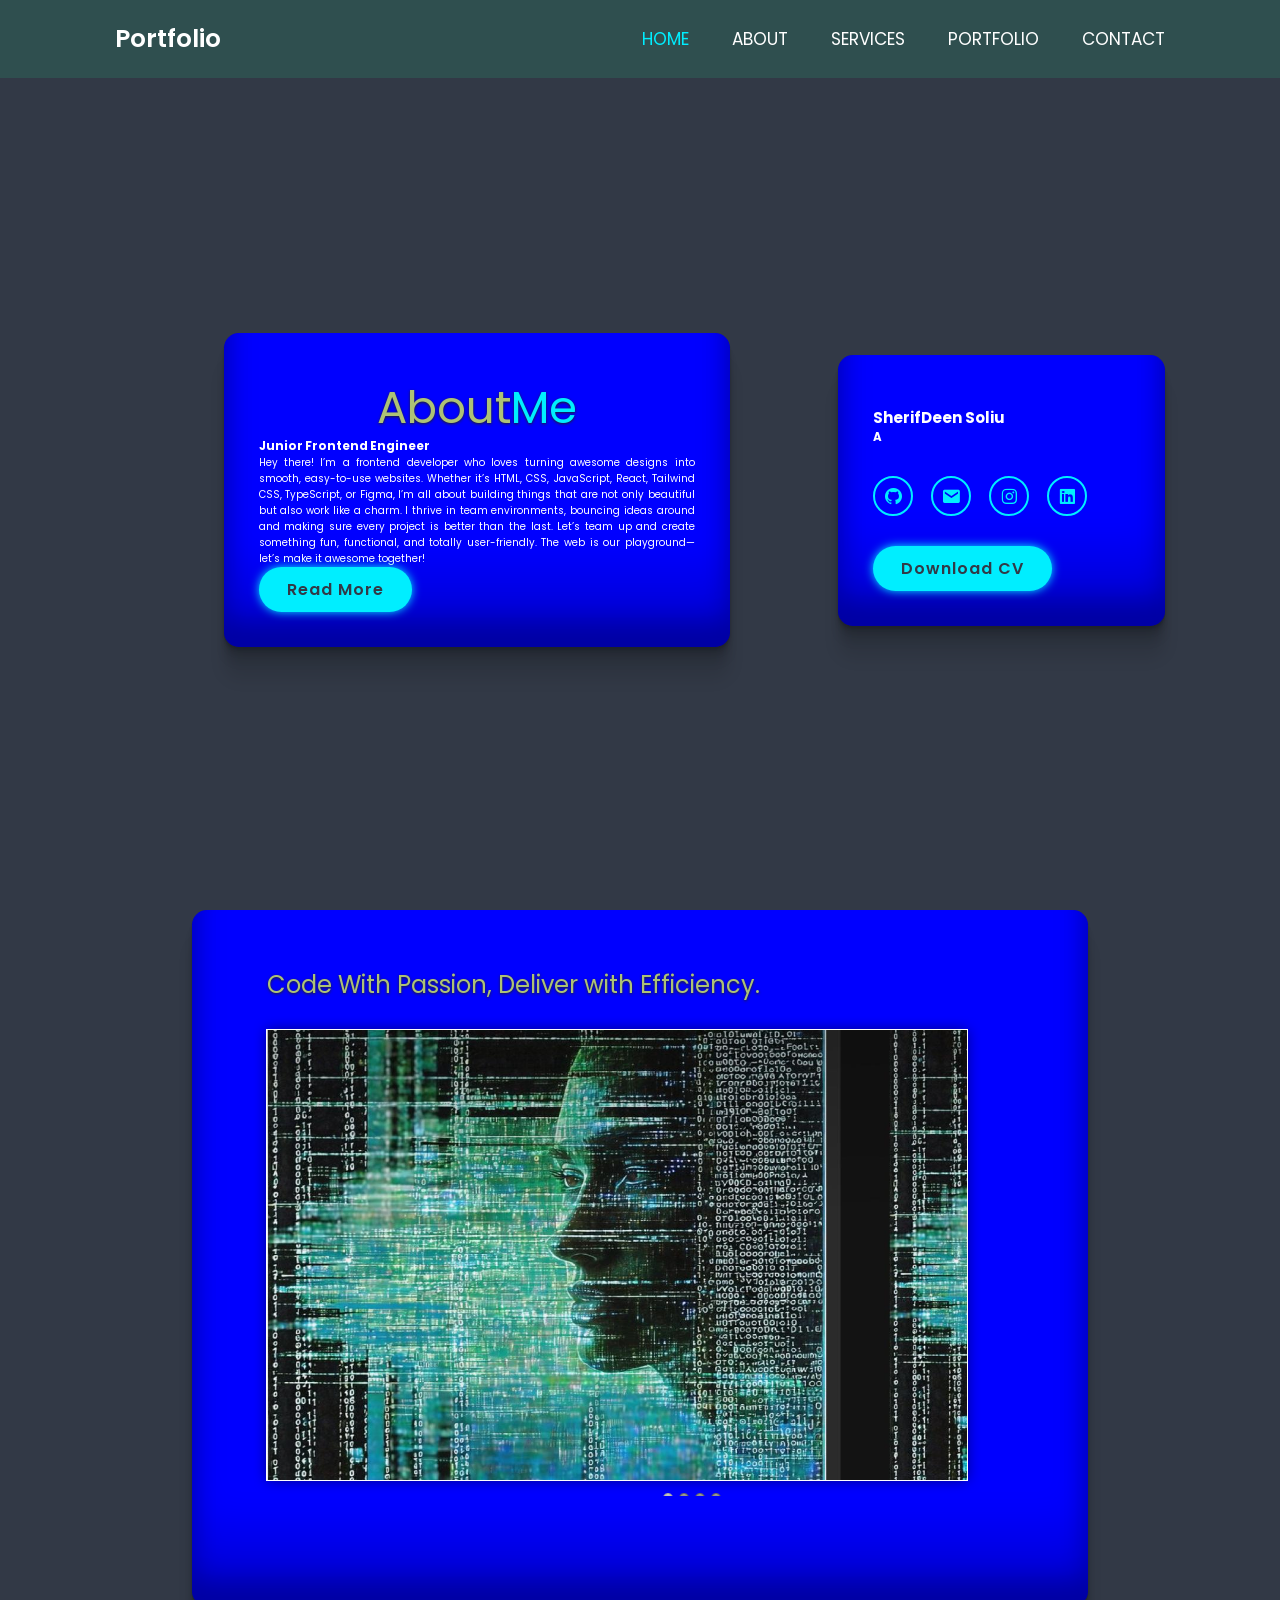
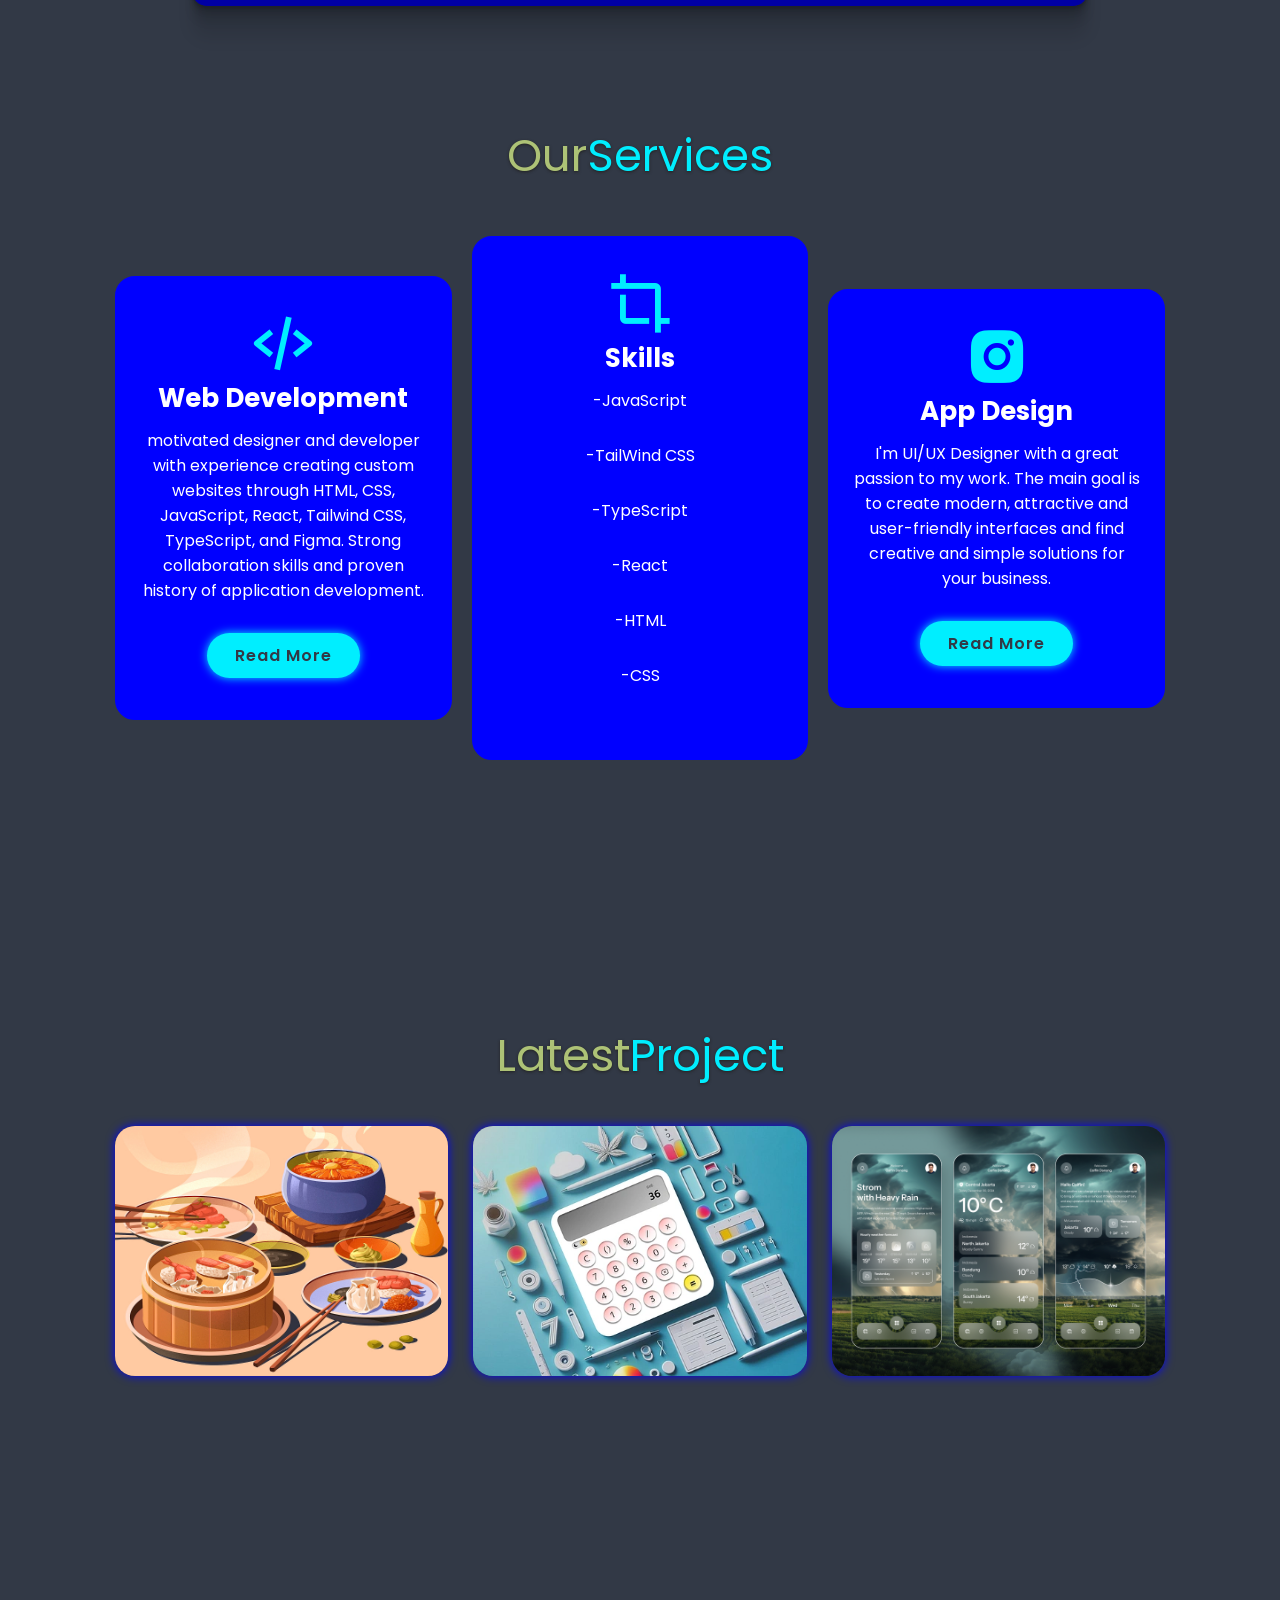
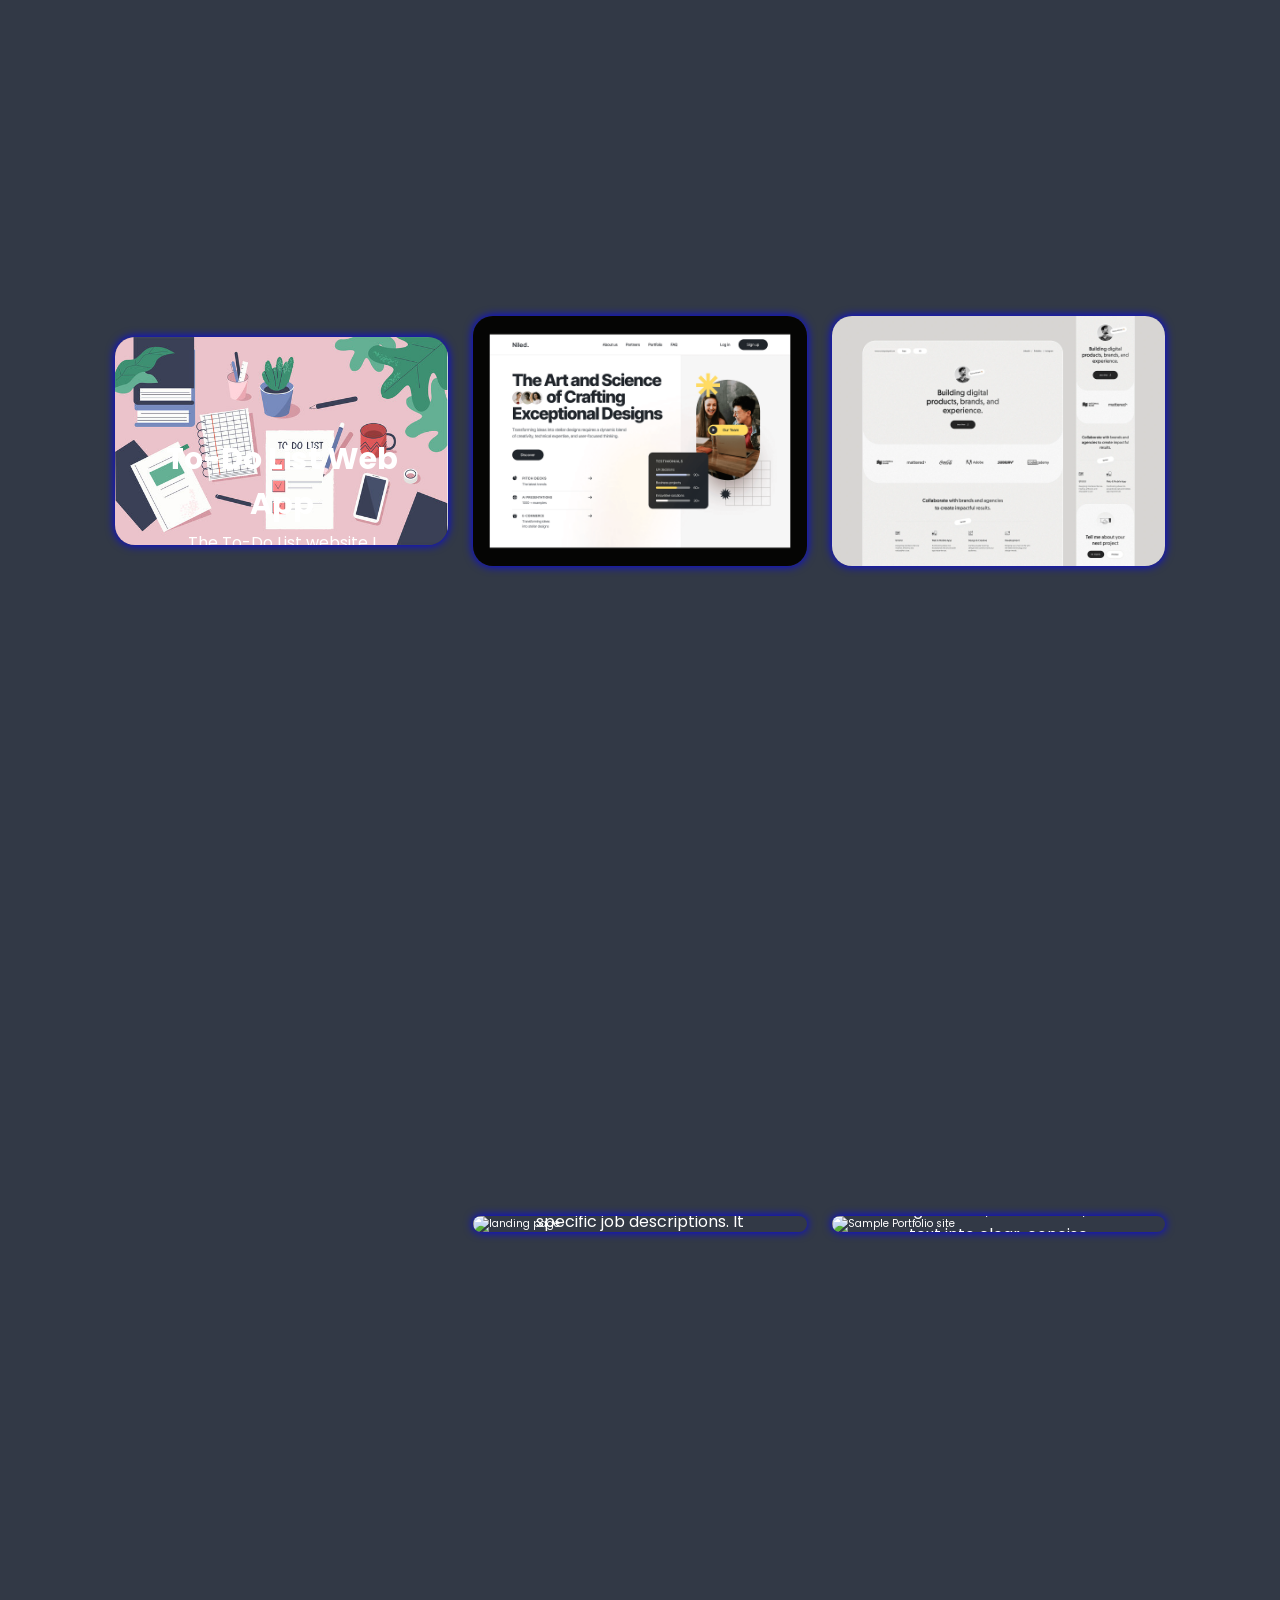
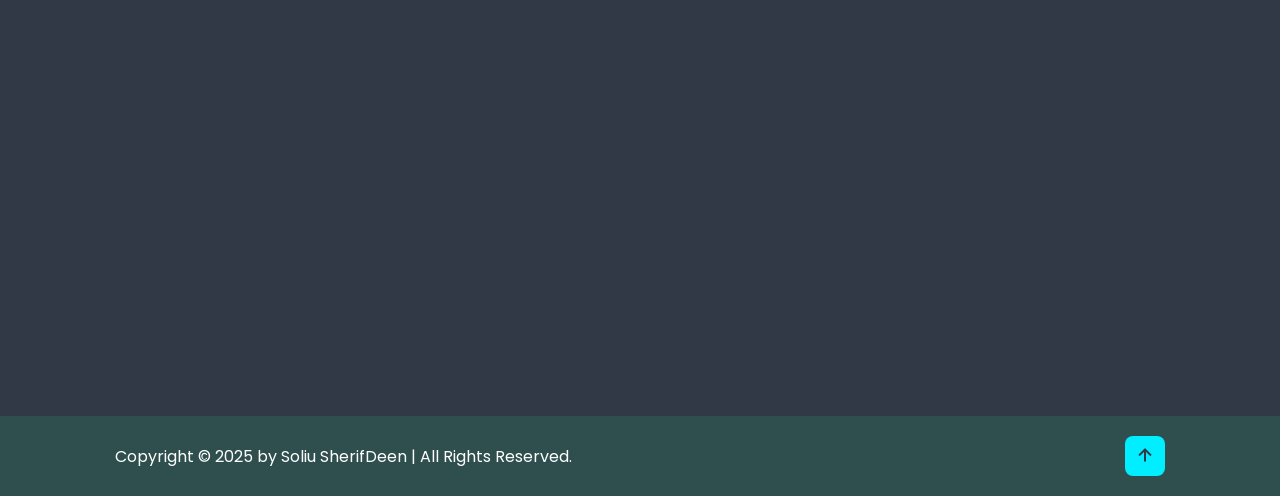
==== index.html @ 872802e9 "Add files via upload" ====
<!DOCTYPE html>
<html lang="en">
    <head>
        <meta charset="UTF-8">
        <meta http-equiv="X-UA-Compatible" content="IE=edge">
        <meta name="viewport" content="width=device-width,initial-scale=1.0">
        <title>Sherif's Profile </title>
        <link href='https://unpkg.com/boxicons@2.1.4/css/boxicons.min.css' rel='stylesheet'>
        <link rel="stylesheet" type="text/css" href="style.css">
        <link rel="icon" href="./myproject/image/fav.png" type="image/png">
        <link rel="stylesheet" href="./reset.css">
  <link rel="stylesheet" href="css/sliderman.css"/>
  <style type="text/css">
    * { margin: 0; outline: none; }
    body { background-color: #323946; }
    .c { clear: both; }
    #wrapper { margin: 0 auto; padding: 0 40px 60px 40px; width: 960px; }
    h2 { padding: 20px 0 10px 0; font-size: 24px; line-height: 40px; font-weight: normal; color: #adc276; text-shadow: 0 1px 3px #222222; }
</style>

<!-- sliderman.js -->
<script type="text/javascript" src="js/sliderman.1.3.8.js"></script>
<link rel="stylesheet" type="text/css" href="css/sliderman.css" />
<!-- /sliderman.js -->

  <!-- aos library css  -->
  <link rel="stylesheet" href="https://unpkg.com/aos@next/dist/aos.css" />
  <!-- Add your custom css -->
    </head>
    <body>
        <!--body-->
        <header class="header">
            <a href="#" class="logo">Portfolio</a>
            <i class='bx bx-menu' id="menu-icon"></i>
            <nav class="navbar">
                <a href="#home" class="active">HOME</a>
                <a href="#about">ABOUT</a>
                <a href="#services">SERVICES</a>
                <a href="#portfolio">PORTFOLIO</a>
                <a href="#contact">CONTACT</a>
            </nav>
        </header>
        
        <section class="home" id="home">
            <div class="home-im">
                <div class="border">
                    <h2 class="heading">About<span>Me</span></h2>
                    <h3>Junior Frontend Engineer</h3>
                    <p>Hey there! I’m a frontend developer who loves turning awesome designs into smooth, easy-to-use websites. Whether it’s HTML, CSS, JavaScript, React, Tailwind CSS, TypeScript, or Figma, I’m all about building things that are not only beautiful but also work like a charm.
                        I thrive in team environments, bouncing ideas around and making sure every project is better than the last. Let’s team up and create something fun, functional, and totally user-friendly. The web is our playground—let’s make it awesome together!
                        
                        </p>
                     <a href="#"class="btn">Read More</a>   
                </div>
            </div>
            <div class="border">


                <div class="about-img">
                    <img src="https://wallpaperaccess.com/full/1385382.jpg" alt="">
                </div>

                <h3></h3>
                <h1>SherifDeen Soliu</h1>
                <h3>A <span class="multiple-text"></span></h3>
                <div class="social-media">
                    <a href="https://github.com/Sheriifdeen"><i class='bx bxl-github'></i></a>
                    <a href="mailto:Sherifdheen@gmail.com"><i class='bx bxs-envelope'></i></a>
                    <a href="https://instagram.com/sheriiffdeen"><i class='bx bxl-instagram' ></i></a>
                    <a href="https://linkedin.com/in/soliu-sherifdeen-b7076629b"><i class='bx bxl-linkedin-square' ></i></a>
                </div>
                <a href="myproject/sherifresume.Docx" class="btn">Download CV</a>
            </div>
            
           
        </div>
            </div>
        </section>
    </div>
       <div class="hide">
            <div class="border">
                
                      <div id="wrapper">
                        <div id="examples_outer">
                          <h2>Code With Passion, Deliver with Efficiency.</h2>
                          <div id="slider_container_2">
                            <div id="SliderName_2" class="SliderName_2">
                              <img src="img/binary1.jfif" width="700" height="450" alt="Demo2 first" title="Demo2 first" usemap="#img1map"> <map name="img1map" id="img1map">
                                <area href="#img1map-area1" shape="rect" coords="100,100,200,200">
                                <area href="#img1map-area2" shape="rect" coords="300,100,400,200">
                              </map>
                              <div class="SliderName_2Description">
                               
                              </div><img src="/img/binary2.jfif" width="700" height="450" alt="Demo2 second" title="Demo2 second">
                              <div class="SliderName_2Description">
                               
                              </div><img src="/img/binary3.jfif" width="700" height="450" alt="Demo2 third" title="Demo2 third">
                              <div class="SliderName_2Description">
                                
                              </div><img src="/img/binary4.jfif" width="700" height="450" alt="Demo2 fourth" title="Demo2 fourth">
                              <div class="SliderName_2Description">
                            
                              </div>
                            </div>
                            <div class="c"></div>
                            <div id="SliderNameNavigation_2"></div>
                            <div class="c"></div>
                            <script type="text/javascript">
                                                    effectsDemo2 = 'rain,stairs,fade';
                                                    var demoSlider_2 = Sliderman.slider({container: 'SliderName_2', width: 700, height: 450, effects: effectsDemo2,
                                                            display: {
                                                                    autoplay: 3000,
                                                                    loading: {background: '#000000', opacity: 0.5, image: 'img/loading.gif'},
                                                                    buttons: {hide: true, opacity: 1, prev: {className: 'SliderNamePrev_2', label: ''}, next: {className: 'SliderNameNext_2', label: ''}},
                                                                    description: {hide: true, background: '#000000', opacity: 0.4, height: 50, position: 'bottom'},
                                                                    navigation: {container: 'SliderNameNavigation_2', label: '<img src="img/clear.gif" />'}
                                                            }
                                                    });
                            </script>
                            <div class="c"></div>
                
                          <div class="c"></div>
                        </div>
                        <div class="c"></div>
                      
                    </div>
                  
                
                  
                </div>
            </div>
            
         </div>

        <section class="services"id="services">
            
            <h2 class="heading">Our<span>Services</span></h2>

            <div class="services-container">
                <div class="services-box">
                    <i class='bx bx-code-alt'></i>
                    <h3>Web Development</h3>
                    <p>motivated designer and developer
                         with experience creating custom websites through HTML, CSS, JavaScript, React, Tailwind CSS, TypeScript, and Figma. 
                         Strong collaboration skills and proven history of application development.</p>
                    <a href="#"class="btn">Read More</a>
                </div>
        
                <div class="services-box">
                    <i class='bx bx-crop' ></i>
                    <h3>Skills</h3>
                    <p>-JavaScript
                    </p>
                    <p>-TailWind CSS
                    </p>
                    <p>-TypeScript
                    </p>
                    <p>-React
                    </p>
                    <p>-HTML</p>
                    <p>-CSS
                    </p>

                
                </div>
            
                <div class="services-box">
                    <i class='bx bxl-instagram-alt' ></i>
                    <h3>App Design</h3>
                    <p>I'm UI/UX Designer with a great passion to my work. The main goal is to create modern, attractive and user-friendly interfaces and find creative and simple solutions for your business.
                        </p>
                    <a href="#"class="btn">Read More</a>
                </div>
            </div>
        </section>
        
        <section class="portfolio"id="portfolio">
            <h2 class="heading">Latest<span>Project</span></h2>
                      <div class="portfolio-container">
                <div class="portfolio-box">
                    <img src="myproject/image/kitchen.jpg"alt="UI">
                    <div class="portfolio-layer">
                        <h4>Kitchen Website</h4>
                        <p>In this project I try making my own portfolio website for myself. Showcase my projects, my social media handles, my experience on the website.</p>
                        <a href="https://sherif-kitchen.vercel.app"><i class='bx bx-link-external' ></i></a>
                    </div>
                </div>
                <div class="portfolio-box">
                    <img src="myproject/image/calculator.webp"alt="">
                    <div class="portfolio-layer">
                        <h4>Calculator Web App</h4>
                        <p>The Calculator website I created using JavaScript provides a simple and interactive tool for performing basic arithmetic calculations.</p>
                        <a href="https://calculator-new-two.vercel.app"><i class='bx bx-link-external' ></i></a>
                    </div>
                </div>
                <div class="portfolio-box">
                    <img src="myproject/image/weather app.png"alt="">
                    <div class="portfolio-layer">
                        <h4>Weather Web App</h4>
                        <p>I designed a sleek and intuitive weather app site that delivers real-time weather updates in a clean, user-friendly interface.</p>
                        <a href="https://weather-app-by-dean.netlify.app"><i class='bx bx-link-external' ></i></a>
                    </div>
                </div>
                
                </div>
                
            </div>
        </div>
        </section>
        
        <section class="portfolio" id="portfolio">
            <div class="portfolio-container">
                <!-- Existing Projects -->


                    <div class="portfolio-box">
                        <img src="myproject/image/todo.jpg"alt="">
                        <div class="portfolio-layer">
                            <h4>To-Do List Web App</h4>
                            <p>The To-Do List website I created using JavaScript offers a simple and interactive way for users to manage their tasks. With JavaScript, I implemented core features such as adding, editing, deleting, and marking tasks as complete. The app also stores tasks locally using localStorage, ensuring that tasks persist even after page reloads.</p>
                            <a href="https://todolistbydean.netlify.app"><i class='bx bx-link-external' ></i></a>
                        </div>

                </div>
                <div class="portfolio-box">
                    <img src="myproject/image/landing.png" alt="landing page">
                    <div class="portfolio-layer">
                        <h4>Landing Page</h4>
                        <p>This frontend landing page project is a visually stunning andr user-friendly interface designed to capture users' attention and effectively communicate the project's purpose.

                        </p>
                        <a href="https://frenchproject001.netlify.app"><i class='bx bx-link-external'></i></a>
                    </div>
                </div>
                <div class="portfolio-box">
                    <img src="myproject/image/portfolio2.png" alt="Sample Portfolio site">
                    <div class="portfolio-layer">
                        <h4>Sample Portfolio Site</h4>
                        <p>This sample portfolio was Designed using HTML, CSS, and Js, it reflects modern web development practices.</p>
                        <a href="https://celadon-shortbread-9b0afa.netlify.app"><i class='bx bx-link-external'></i></a>
                    </div>
                </div>
                <!-- Add New Projects Below -->
                
            </div>
        </section>


<section class="portfolio" id="portfolio">
            <div class="portfolio-container">
                <!-- Existing Projects -->


                    <div class="portfolio-box">
                        <img src="myproject/img/editor.jpg"alt="">
                        <div class="portfolio-layer">
                            <h4>Ai text corrector</h4>
                            <p>Text Corrector AI is a free online writing assistant that helps users improve their text instantly. It corrects grammar, spelling, and punctuation, rewrites sentences for clarity, enhances readability, and adjusts tone for different audiences.</p>
                            <a href="http://text-correctorai.netlify.app"><i class='bx bx-link-external' ></i></a>
                        </div>

                </div>
                <div class="portfolio-box">
                    <img src="myproject/img/resume.jpg" alt="landing page">
                    <div class="portfolio-layer">
                        <h4>Ai resume analyzer</h4>
                        <p>Resume Analyzer is an AI-powered web application that evaluates resumes against specific job descriptions. It provides a compatibility score, identifies matching and missing skills, and offers personalized suggestions to improve ATS performance and increase the chances of securing job interviews.

                        </p>
                        <a href="resume-analyzer-lake-nine.vercel.app"><i class='bx bx-link-external'></i></a>
                    </div>
                </div>
                <div class="portfolio-box">
                    <img src="myproject/imag/summarizer.jpg" alt="Sample Portfolio site">
                    <div class="portfolio-layer">
                        <h4>Ai text summarizer</h4>
                        <p>Summarizer is an AI-powered web application that converts long articles, documents, or text into clear, concise summaries. It helps users quickly understand key points, save reading time, and improve productivity by generating accurate summaries in seconds.</p>
                        <a href="http://summarizer-lilac.vercel.app"><i class='bx bx-link-external'></i></a>
                    </div>
                </div>
                <!-- Add New Projects Below -->
                
            </div>
        </section>


        
        
        

        <footer class="footer">
            <div class="footer-text">
                <p>Copyright &copy; 2025 by Soliu SherifDeen | All Rights Reserved.</p>
            </div>
            <div class="footer-iconTop">
                <a href="#home"><i class='bx bx-up-arrow-alt' ></i></a>
            </div>
        </footer>

        <script src="https://unpkg.com/scrollreveal"></script>

        <script src="https://cdn.jsdelivr.net/npm/typed.js@2.0.12"></script>
        <script src="script.js"></script>
        <script>
            const scriptURL = 'https://script.google.com/macros/s/AKfycbzFPVGxI-75Ilkm2z_EMuI9ubPlp8-7dQmMzzdPiIunLPPzj3bcY1ohMdT_DfZ3zPwhTA/exec'
            const form = document.forms['submit-to-google-sheet']
            const msg=document.getElementById("msg")
          
            form.addEventListener('submit', e => {
              e.preventDefault()
              fetch(scriptURL, { method: 'POST', body: new FormData(form)})
                .then(response => {
                    msg.innerHTML="Message sent successfully"
                    setTimeout(function(){
                        msg.innerHTML=""
                    },5000)
                    form.reset()
                })
                .catch(error => console.error('Error!', error.message))
            })
          </script>
        
    </body>
</html>
---- style.css ----
@import url('https://fonts.googleapis.com/css2?family=Poppins:wght@300;400;500;600;700;800;900&display=swap');

*{
    margin: 0;
    padding: 0;
    box-sizing: border-box;
    text-decoration: none;
    border: none;
    outline: none;
    scroll-behavior: smooth;
    font-family: 'Poppins', sans-serif;

 }

 :root {
    --bg-color:blue;
    --second-bg-color:#323946;
    --text-color:#fff;
    --main-color:#0ef; 
 }

 html{
    font-size: 62.5%;
    overflow-x:hidden;

 }

 body{
    background: #f0f0f0;
    color: var(--text-color);
 }

 section{
    min-height: 100vh;
    padding: 10rem 9% 2rem;
 }
 .header{
    position: fixed;
    top:0;
    left:0;
    width: 100%;
    padding: 2rem 9%;
    background: #2f4f4f;
    display: flex;
    justify-content:space-between;
    align-items: center;
    z-index:100 ;

 }

 .header.sticky{
   border-bottom: .1rem solid rgba(0, 0,0, .2);
 }
 .logo{
    font-size: 2.5rem;
    color: var(--text-color);
    font-weight:600;
    cursor:default;
 }
 .navbar a {
    font-size: 1.7rem;
    color: var(--text-color);
    margin-left: 4rem;
    transition: .3s;
 }

 .navbar a:hover,
 .navbar a.active{
    color: var(--main-color);
 }
 #menu-icon{
    font-size: 3.6rem;
    color: var(--text-color);
    display: none;
 }

 .home{
    display: flex;
    justify-content: center;
    align-items: center;
 }

 .home-img img{
    width:35vw ;
    animation: floatImage 4s ease-in-out infinite;
 }

 @keyframes floatImage{
   0%{
      transform: translateY(0);

   }
   50%{
      transform: translateY(-22.4rem);
   }
   100%{
      transform: translateY(0);
   }

 }

 .home-content h3 {
    font-size: 3.2rem;
    font-weight: 700;

 }
 .home-content h3:nth-of-type(2){
    margin-bottom: 2rem;
 }

 span{
    color: var(--main-color);
 }
 .home-content h1{
    font-size: 5.6rem;
    font-weight: 700;
    line-height: 1.3;
 }

 .social-media a {
    display: inline-flex;
    justify-content: center;
    align-items: center;
    width: 4rem;
    height: 4rem;
    background: transparent;
    border: .2rem solid var(--main-color);
    border-radius: 50%;
    font-size: 2rem;
    color: var(--main-color);
    margin: 3rem 1.5rem 3rem 0;
    transition: .5s ease;
 }
 .social-media a:hover{
    background: var(--main-color);
    color: var(--second-bg-color);
    box-shadow: 0 0 1rem var(--main-color);
 }

 .btn {
    display: inline-block;
    padding: 1rem 2.8rem;
    background: var(--main-color);
    border-radius: 4rem;
    box-shadow: 0 0 1rem var(--main-color);
    font-size: 1.6rem;
    color: var(--second-bg-color);
    letter-spacing: .1rem;
    font-weight: 600;
    transition: .5s ease;
 }

 .btn:hover {
    box-shadow: none;
 }

 .about{
    display: flex;
    justify-content: center;
    align-items: center;
    gap: 2rem;
    background: var(--second-bg-color);
 }
 .about-img img{
    width: 35rem;
 }

 .heading{
    text-align: center;
    font-size: 4.5rem;
 }

 .about-content h2{
    text-align: left;
    line-height: 1.2;
 }

 .about-content h3{
    font-size: 2.6rem;
 }

 .about-content p{
    font-size: 1.6rem;
    margin: 2rem 0 3rem;
 }
 .services h2{
   margin-bottom: 5rem;

 }
 .services-container{
   display: flex;
   justify-content: center;
   align-items: center;
   flex-wrap: wrap;
   gap: 2rem;
 }
 .services-container .services-box {
   flex: 1 1 30rem;
   background: var(--bg-color);
   padding: 3rem 2rem 4rem;
   border-radius: 2rem;
   text-align: center;
   border: .2rem solid var(--bg-color);
   transition: .5s ease;
 }
 .services-container .services-box:hover{
   border-color: var(--main-color);
   transform: scale(1.02);
 }
 .services-box i{
   font-size: 7rem;
   color: var(--main-color);
 }
 .services-box h3{
   font-size: 2.6rem;
 }
 .services-box p{
   font-size: 1.6rem;
   margin: 1rem 0 3rem;
 }
 .portfolio{
   background: var(--second-bg-color);
 }
.portfolio h2{
   margin-bottom: 4rem;
}
.portfolio-container{
   display: grid;
   grid-template-columns: repeat(3,1fr);
   align-items: center;
   gap: 2.5rem;
}
.portfolio-container .portfolio-box{
   position: relative;
   border-radius: 2rem;
   box-shadow: 0 0 1rem var(--bg-color);
   overflow: hidden;
   display: flex;
}
.portfolio-box img{
   width: 100%;
   transition: .5s ease;
}
.portfolio-box:hover img{
   transform: scale(1.1);
}
.portfolio-box .portfolio-layer{
   position: absolute;
   bottom: 0;
   left: 0;
   width: 100%;
   height: 100%;
   background: linear-gradient(rgba(0,0,0, .1),var(--main-color));
   display: flex;
   justify-content: center;
   align-items: center;
   flex-direction: column;
   text-align: center;
   padding: 0 4rem;
   transform: translateY(100%);
   transition: .5s ease;
}
.portfolio-box:hover .portfolio-layer{
   transform: translateY(0);
}

.portfolio-layer h4{
   font-size: 3rem;
}

.portfolio-layer p{
   font-size: 1.6rem;
   margin: .3rem 0 1rem;
}

.portfolio-layer a{
   display: inline-flex;
   justify-content: center;
   align-items: center;
   width: 5rem;
   height: 5rem;
   background: var(--text-color);
   border-radius: 50%;
}

.portfolio-layer a i {
   font-size: 2rem;
   color: var(--second-bg-color);
}

.contact h2{
   margin-bottom: 3rem;
}

.contact form{
   max-width: 70rem;
   margin: 1rem auto;
   text-align: center;
   margin-bottom: 3rem;
}

.contact form .input-box{
   display: flex;
   justify-content: space-between;
   flex-wrap: wrap;
}

.contact form .input-box input,
.contact form textarea{
   width: 100%;
   padding: 1.5rem;
   font-size: 1.6rem;
   color: var(--text-color);
   background: var(--second-bg-color);
   border-radius: .8rem;
   margin: .7rem 0;
}

.contact form .input-box input{
   width: 49%;
}

.contact form textarea{
   resize: none;
}

.contact form .btn{
   margin-top: 2rem;
   cursor: pointer;
}

.footer{
   display: flex;
   justify-content: space-between;
   align-items: center;
   flex-wrap: wrap;
   padding: 2rem 9%;
   background: #2f4f4f;
}

.footer-text p{
   font-size: 1.6rem;
}

.footer-iconTop a{
   display: inline-flex;
   justify-content: center;
   align-items: center;
   padding: .8rem;
   background: var(--main-color);
   border-radius: .8rem;
   transition: .5s ease;
}

.footer-iconTop a:hover{
   box-shadow: 0 0 1rem var(--main-color);
}

.footer-iconTop a i{
   font-size: 2.4rem;
   color: var(--second-bg-color);
}

@media (max-width:1200px){
   html{
      font-size: 55%;
   }
}

@media(max-width:991px){
   .header{
      padding: 2rem 3%;
   }
   section{
      padding: 10rem 3% 2rem;
   }

   .services{
      padding-bottom: 7rem;
   }

   .portfolio{
      padding-bottom: 7rem;
   }
   .contact{
      min-height: auto;
   }
   .footer{
      padding: 2rem 3%;
   }
}

@media(max-width:768px){
   #menu-icon{
      display: block;
   }
   .navbar{
      position: absolute;
      top: 100%;
      left: 0;
      width: 100%;
      padding: 1rem 3%;
      background: var(--bg-color);
      border-top: .1rem solid rgba(0, 0, 0, .2);
      box-shadow: 0 .5rem 1rem rgba(0,0,0,.2);
      display: none;
   }

   .navbar.active{
      display: block;
   }
   .navbar a {
       display: block;
       font-size: 2rem;
       margin: 3rem 0;
   }
   .home{
      flex-direction: column;
   }
   .home-content h3{
      font-size: 2.6rem;
   }
   .home-content h1{
      font-size: 5rem;
   }
   .home-img img{
      width: 70vw;
      margin-top: 4rem;
   }
   .about{
      flex-direction: column-reverse;
   }

   .about img{
      width: 70vw;
      margin-top: 4rem;
   }
   .services h2{
      margin-bottom: 3rem;
   }

   .portfolio h2{
      margin-bottom: 3rem;
   }

   .portfolio-container{
      grid-template-columns: repeat(2,1fr);
   }
}

@media(max-width:617px){
   .portfolio-container{
      grid-template-columns: 1fr;
   }
}

@media(max-width:450px){
   html{
      font-size: 50%;
   }

   .contact form .input-box input{
      width: 100%;
   }
}

@media(max-width:365px){
   .home-img img{
      width: 90vw;
   }

   .about-img img{
      width: 90vw;
   }

   .footer{
      flex-direction: column-reverse;
   }

   .footer p{
      text-align: center;
      margin-top: 2rem;
   }
}

#msg{
   color: #61b752;
   margin-top: -10px;
   display: block;
}
.border { background-color: #e8e8e8;
	box-shadow: rgba(0, 0, 0, 0.17) 0px -23px 25px 0px inset, rgba(0, 0, 0, 0.15) 0px -36px 30px 0px inset, rgba(0, 0, 0, 0.1) 0px -79px 40px 0px inset, rgba(0, 0, 0, 0.06) 0px 2px 1px, rgba(0, 0, 0, 0.09) 0px 4px 2px, rgba(0, 0, 0, 0.09) 0px 8px 4px, rgba(0, 0, 0, 0.09) 0px 16px 8px, rgba(0, 0, 0, 0.09) 0px 32px 16px;
	border-radius: 25px;
	padding: 15px;
	max-width: 1200px;
	width: 90%;
	margin: 0 auto;
	text-align:justify;
}






.border {
	background-color: blue;
	box-shadow: rgba(0, 0, 0, 0.17) 0px -23px 25px 0px inset, 
				rgba(0, 0, 0, 0.15) 0px -36px 30px 0px inset, 
				rgba(0, 0, 0, 0.1) 0px -79px 40px 0px inset, 
				rgba(0, 0, 0, 0.06) 0px 2px 1px, 
				rgba(0, 0, 0, 0.09) 0px 4px 2px, 
				rgba(0, 0, 0, 0.09) 0px 8px 4px, 
				rgba(0, 0, 0, 0.09) 0px 16px 8px, 
				rgba(0, 0, 0, 0.09) 0px 32px 16px;
	border-radius: 1.5rem; /* Relative unit for better scaling */
	padding: 2rem; /* Relative unit for better scaling */
	max-width: 80%; /* Reduced for smaller screens */
	width: 100%; /* Full width for smaller screens */
	margin: 1rem auto; /* Slight vertical spacing for better layout */
	text-align: justify;
	transition: padding 0.3s ease, max-width 0.3s ease; /* Smooth adjustments */
  }
  
  /* Media Queries for Better Responsiveness */
  @media (min-width: 600px) {
	.border {
	  padding: 2.5rem;
	  max-width: 85%; /* Larger screen gets a bit more width */
	}
  }
  
  @media (min-width: 768px) {
	.border {
	  padding: 3rem;
	  max-width: 80%; /* Wider for tablets or similar */
	}
  }
  
  @media (min-width: 1024px) {
	.border {
	  max-width: 70%; /* Maximum width for desktops */
	  padding: 3.5rem; /* More padding for larger screens */
	}
  }
  
  @media (min-width: 1440px) {
	.border {
	  max-width: 60%; /* Larger screens have more central content */
	}
  }
---- css/sliderman.css ----
#slider_container_2 { float: left; margin: 0 0 0 -15px; padding: 15px; width: 700px; background: url(../img/bg.png) no-repeat 0 0; position: relative;
    overflow: hidden;
    width: 100%;
}

	
.SliderName_2 {
	float: left;
	height: 450px;
	overflow: hidden;
}
.SliderName_2 img {
    width: 100%;   /* Makes images responsive */
    height: auto;  /* Maintains aspect ratio */
    display: block;
}

.SliderNamePrev_2 {
	background: url(../img/left.png) no-repeat left center;
	width: 50px;
	height: 450px;
	display: block;
	position: absolute;
	top: 0;
	left: 0;
	text-decoration: none;
}

.SliderNameNext_2 {
	background: url(../img/right.png) no-repeat right center;
	width: 50px;
	height: 450px;
	display: block;
	position: absolute;
	top: 0;
	right: 0;
	text-decoration: none;
}

.SliderName_2Description {
	padding: 10px;
	font-family: Tahoma,Arial,Helvetica;
	font-size: 14px;
	line-height: 30px;
	letter-spacing: 1px;
	text-align: center;
	color: #ffffff;
	text-shadow: 0 1px 3px #000000;
}

#SliderNameNavigation_2 { margin: 0; padding: 10px 0 0 0; height: 16px; text-align: center; overflow-y: hidden; }

#SliderNameNavigation_2 a:link, #SliderNameNavigation_2 a:active, #SliderNameNavigation_2 a:visited, #SliderNameNavigation_2 a:hover{
	margin: 0;
	padding: 0;
	font-size: 0;
	line-height: 0;
	text-decoration: none;
}

#SliderNameNavigation_2 a img
{
	border: none;
	width: 16px;
	height: 16px;
	background: url(../img/bullet.png) no-repeat center center;
}

#SliderNameNavigation_2 a.active img
{
	background: url(../img/bullet_active.png) no-repeat center center;
}


#slider_container_2 {
    position: relative;
    overflow: hidden;
    width: 100%;  /* Full width */
}
.SliderName_2 img {
    width: 100%;   /* Makes images responsive */
    height: auto;  /* Maintains aspect ratio */
    display: block;
}
@media (max-width: 650px) {  /* Targets devices with width 768px or less */
	.hide {
	  display: none;  /* Hides the code block */
	}
  }
---- css/sliderman.css ----
#slider_container_2 { float: left; margin: 0 0 0 -15px; padding: 15px; width: 700px; background: url(../img/bg.png) no-repeat 0 0; position: relative;
    overflow: hidden;
    width: 100%;
}

	
.SliderName_2 {
	float: left;
	height: 450px;
	overflow: hidden;
}
.SliderName_2 img {
    width: 100%;   /* Makes images responsive */
    height: auto;  /* Maintains aspect ratio */
    display: block;
}

.SliderNamePrev_2 {
	background: url(../img/left.png) no-repeat left center;
	width: 50px;
	height: 450px;
	display: block;
	position: absolute;
	top: 0;
	left: 0;
	text-decoration: none;
}

.SliderNameNext_2 {
	background: url(../img/right.png) no-repeat right center;
	width: 50px;
	height: 450px;
	display: block;
	position: absolute;
	top: 0;
	right: 0;
	text-decoration: none;
}

.SliderName_2Description {
	padding: 10px;
	font-family: Tahoma,Arial,Helvetica;
	font-size: 14px;
	line-height: 30px;
	letter-spacing: 1px;
	text-align: center;
	color: #ffffff;
	text-shadow: 0 1px 3px #000000;
}

#SliderNameNavigation_2 { margin: 0; padding: 10px 0 0 0; height: 16px; text-align: center; overflow-y: hidden; }

#SliderNameNavigation_2 a:link, #SliderNameNavigation_2 a:active, #SliderNameNavigation_2 a:visited, #SliderNameNavigation_2 a:hover{
	margin: 0;
	padding: 0;
	font-size: 0;
	line-height: 0;
	text-decoration: none;
}

#SliderNameNavigation_2 a img
{
	border: none;
	width: 16px;
	height: 16px;
	background: url(../img/bullet.png) no-repeat center center;
}

#SliderNameNavigation_2 a.active img
{
	background: url(../img/bullet_active.png) no-repeat center center;
}


#slider_container_2 {
    position: relative;
    overflow: hidden;
    width: 100%;  /* Full width */
}
.SliderName_2 img {
    width: 100%;   /* Makes images responsive */
    height: auto;  /* Maintains aspect ratio */
    display: block;
}
@media (max-width: 650px) {  /* Targets devices with width 768px or less */
	.hide {
	  display: none;  /* Hides the code block */
	}
  }
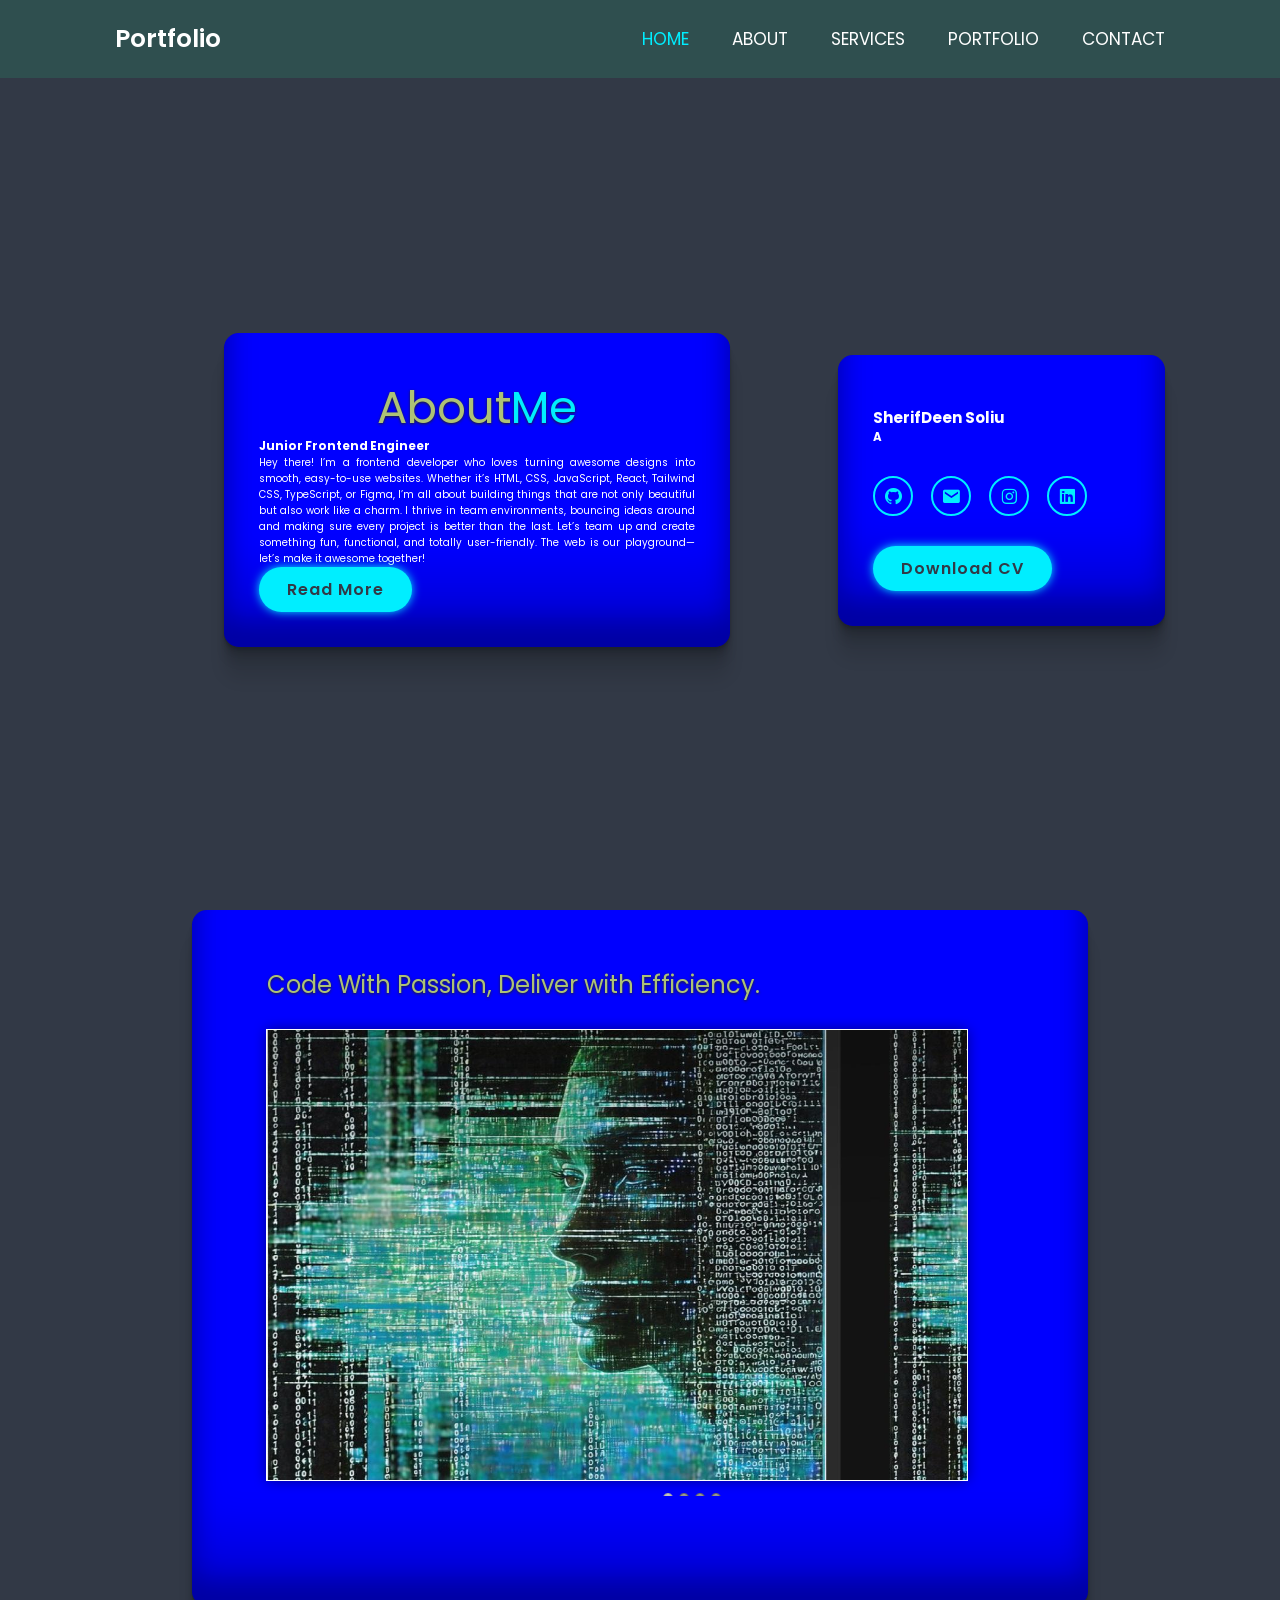
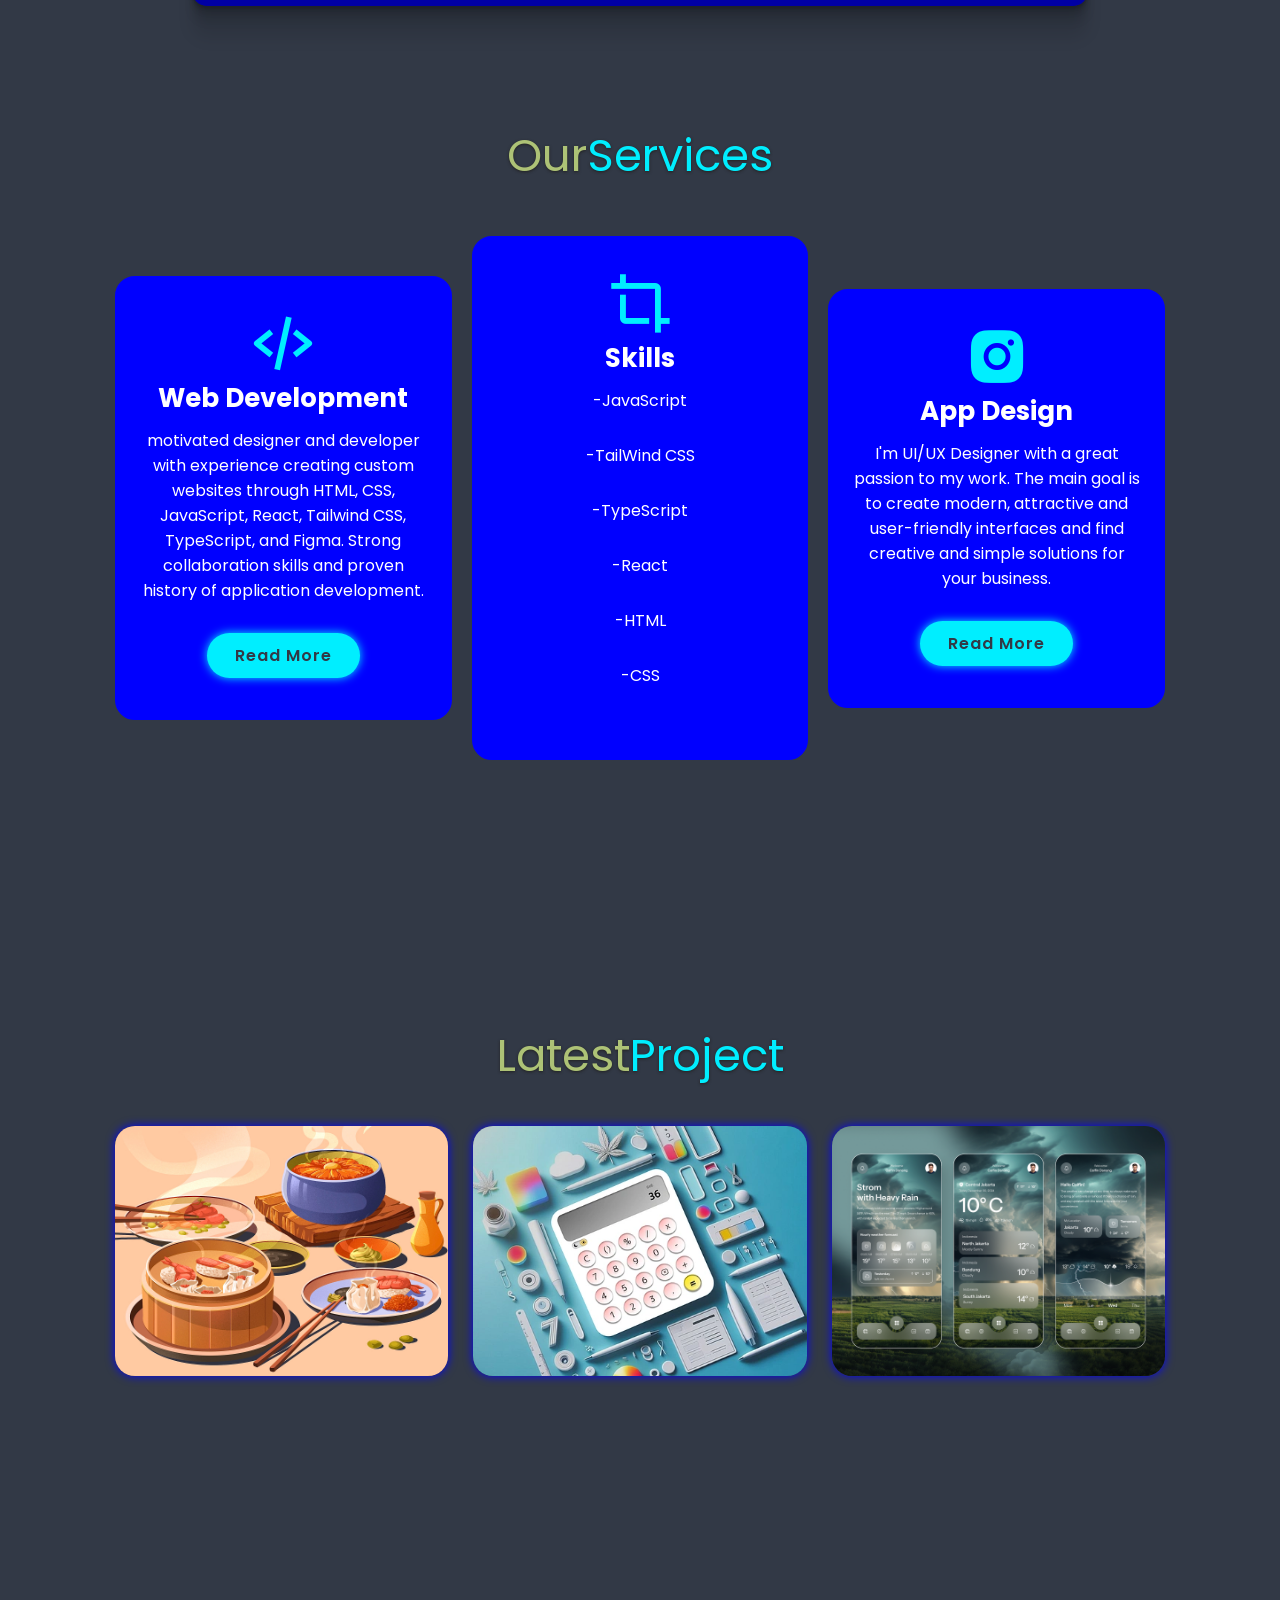
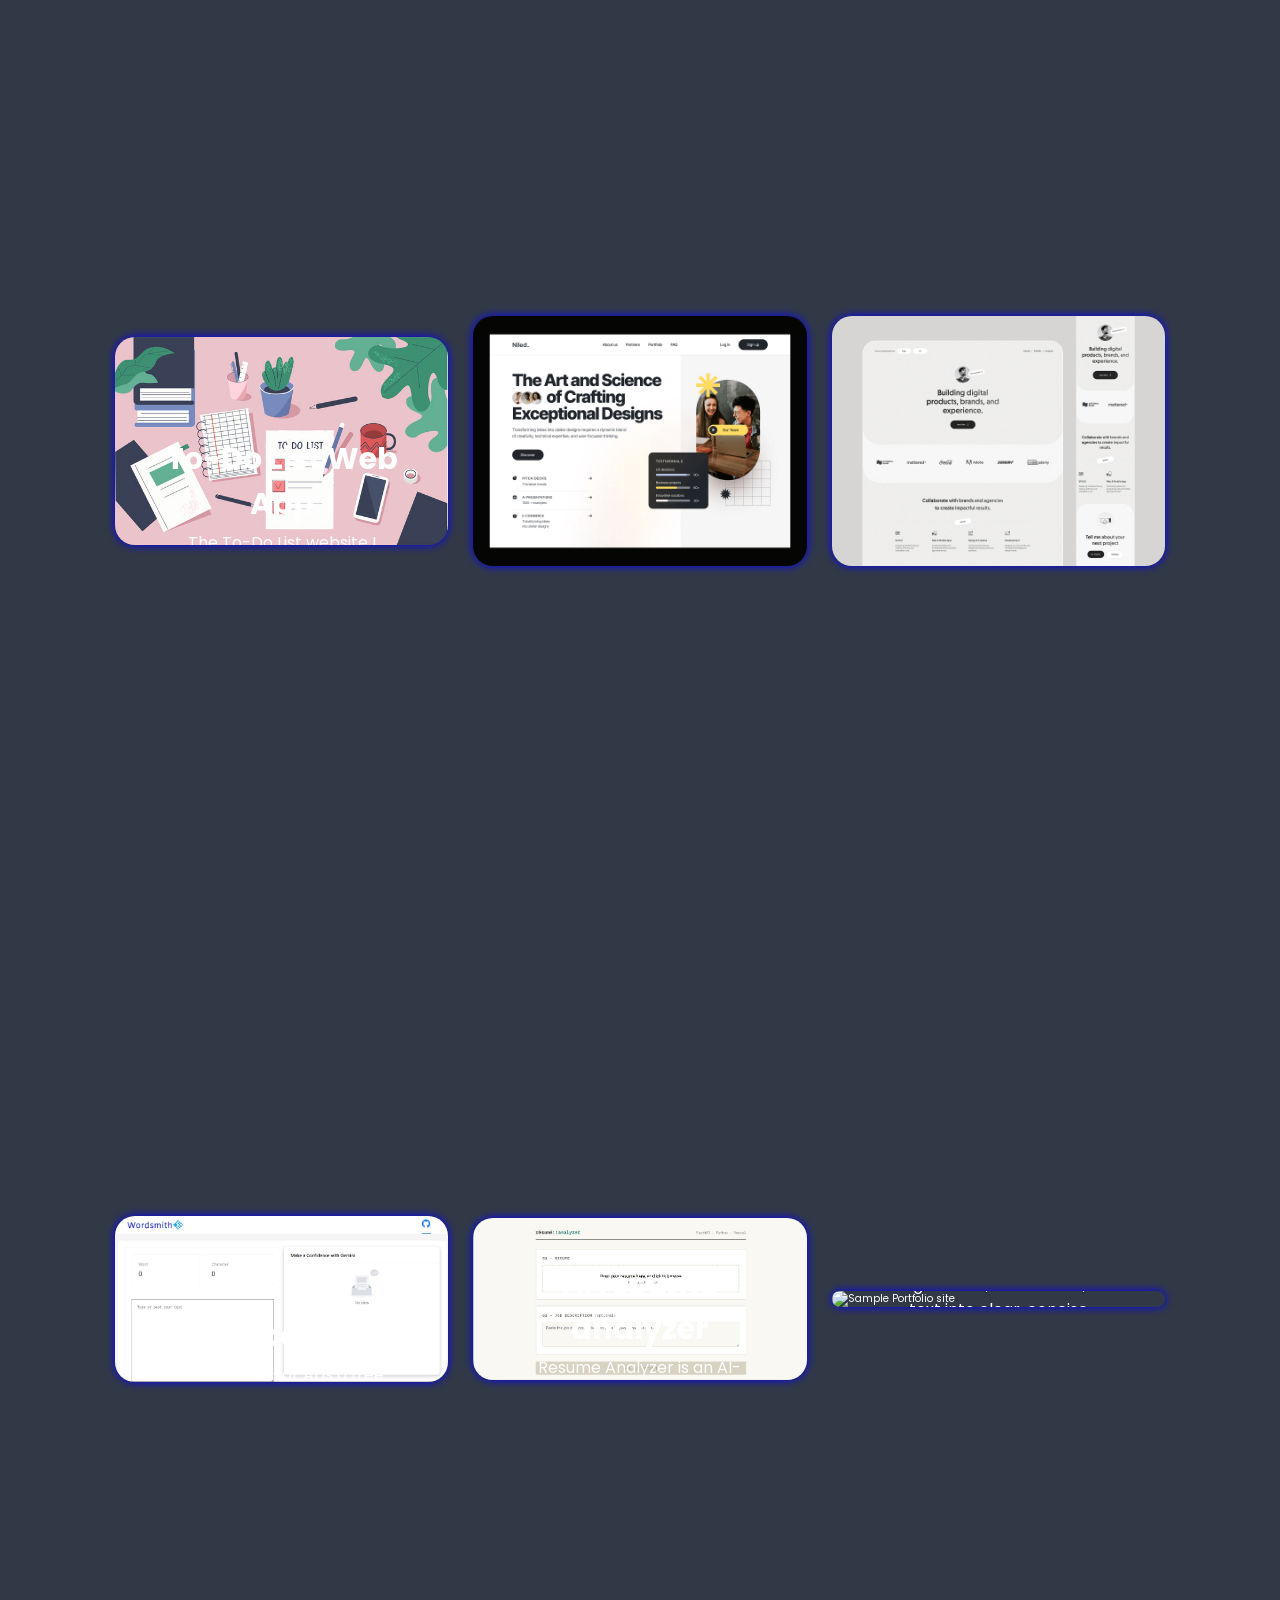
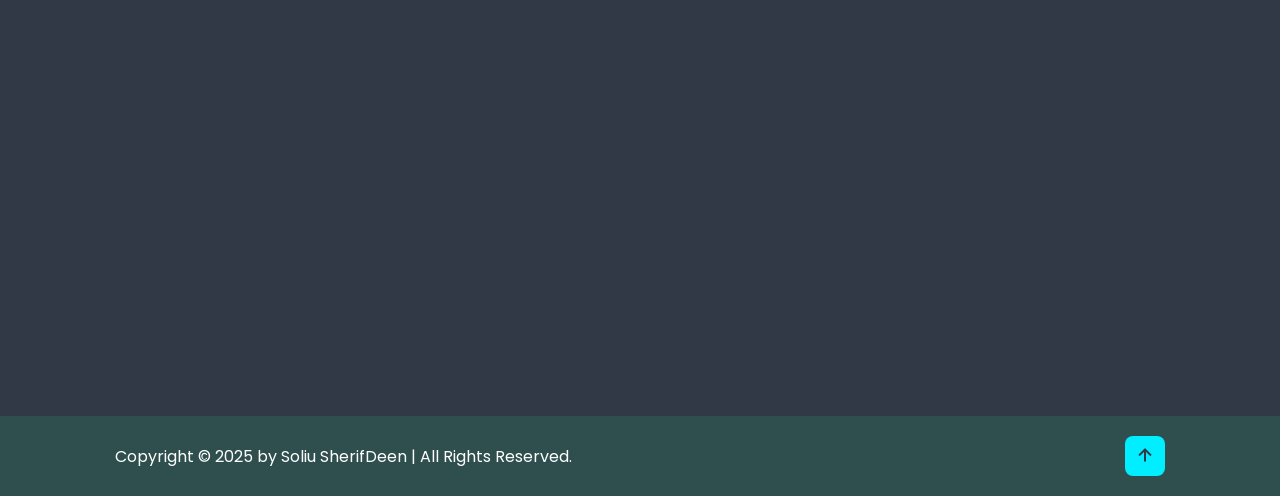
==== commit e9606b80: "Add files via upload" ====
--- a/index.html
+++ b/index.html
@@ -252,7 +252,7 @@
 
 
                     <div class="portfolio-box">
-                        <img src="myproject/img/editor.jpg"alt="">
+                        <img src="/img/editor.jpg"alt="">
                         <div class="portfolio-layer">
                             <h4>Ai text corrector</h4>
                             <p>Text Corrector AI is a free online writing assistant that helps users improve their text instantly. It corrects grammar, spelling, and punctuation, rewrites sentences for clarity, enhances readability, and adjusts tone for different audiences.</p>
@@ -261,7 +261,7 @@
 
                 </div>
                 <div class="portfolio-box">
-                    <img src="myproject/img/resume.jpg" alt="landing page">
+                    <img src="/img/resume.jpg" alt="landing page">
                     <div class="portfolio-layer">
                         <h4>Ai resume analyzer</h4>
                         <p>Resume Analyzer is an AI-powered web application that evaluates resumes against specific job descriptions. It provides a compatibility score, identifies matching and missing skills, and offers personalized suggestions to improve ATS performance and increase the chances of securing job interviews.
@@ -271,7 +271,7 @@
                     </div>
                 </div>
                 <div class="portfolio-box">
-                    <img src="myproject/imag/summarizer.jpg" alt="Sample Portfolio site">
+                    <img src="/imag/summarizer.jpg" alt="Sample Portfolio site">
                     <div class="portfolio-layer">
                         <h4>Ai text summarizer</h4>
                         <p>Summarizer is an AI-powered web application that converts long articles, documents, or text into clear, concise summaries. It helps users quickly understand key points, save reading time, and improve productivity by generating accurate summaries in seconds.</p>
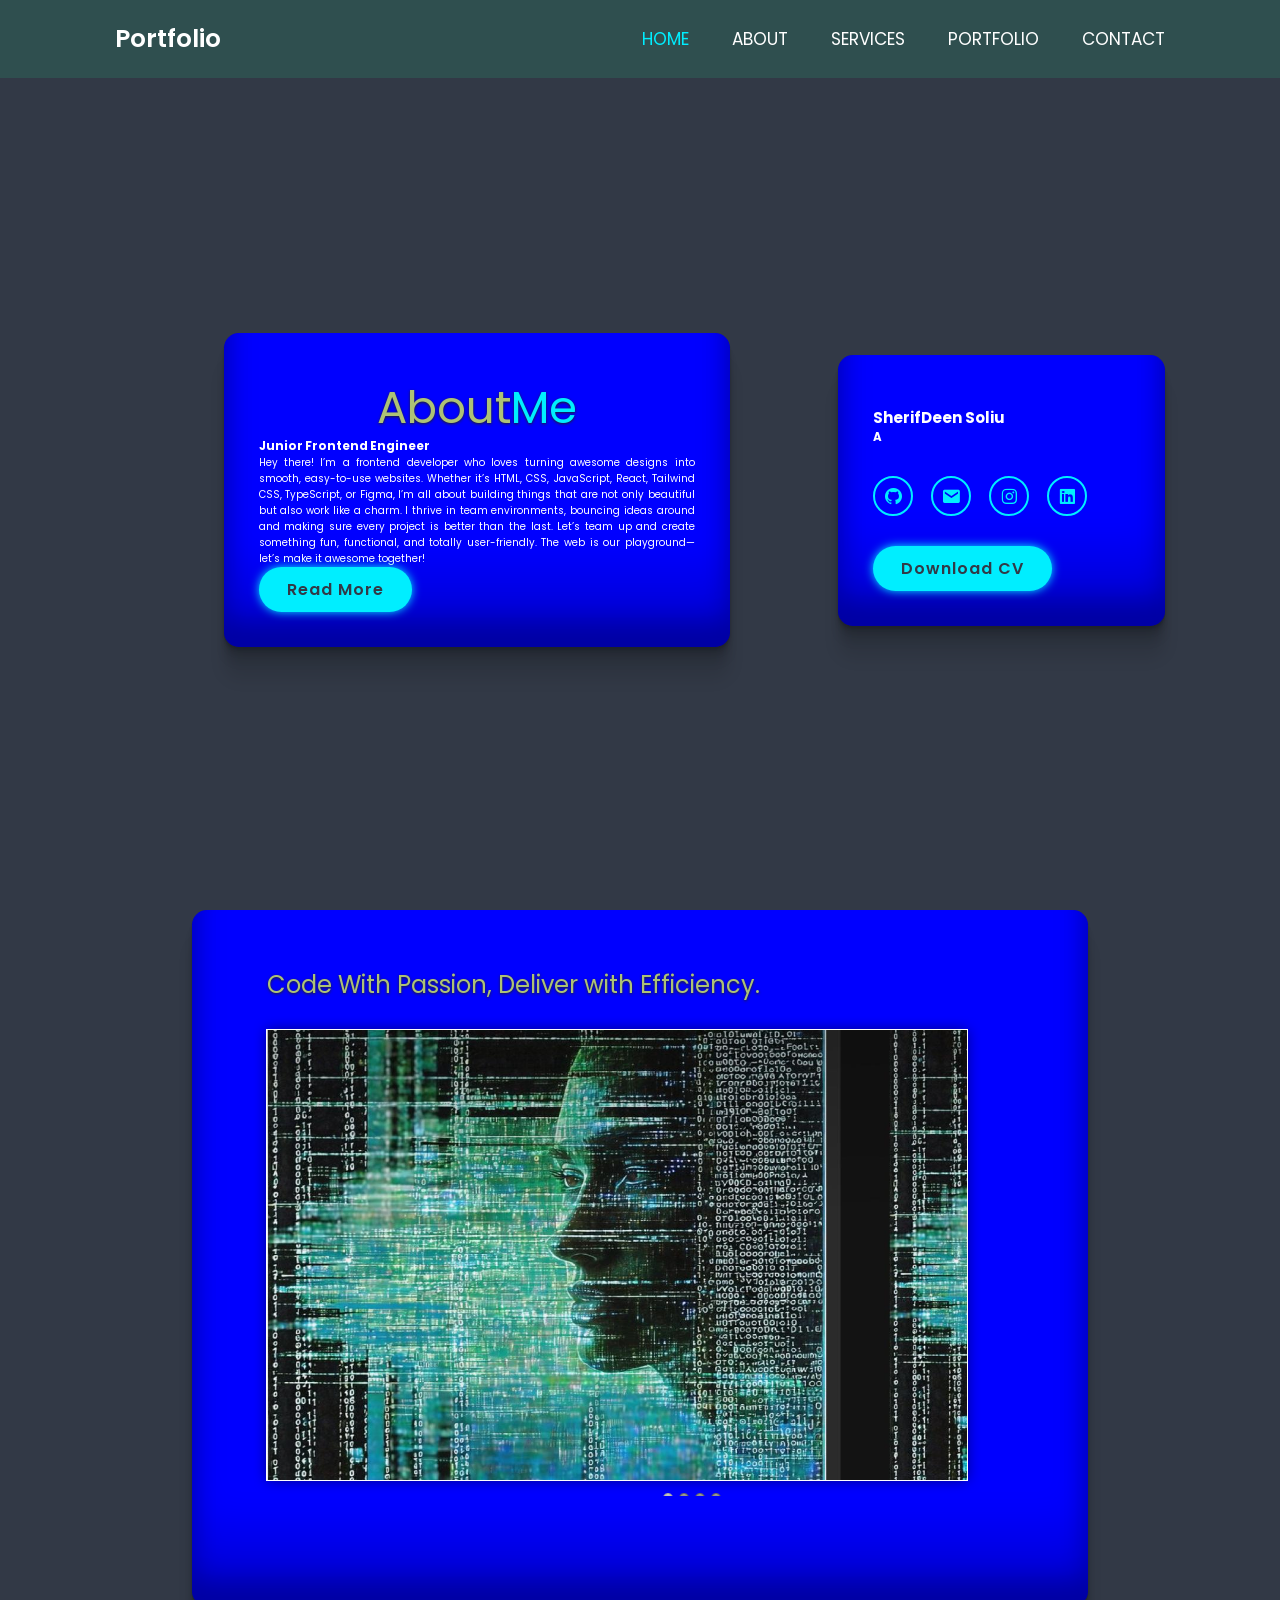
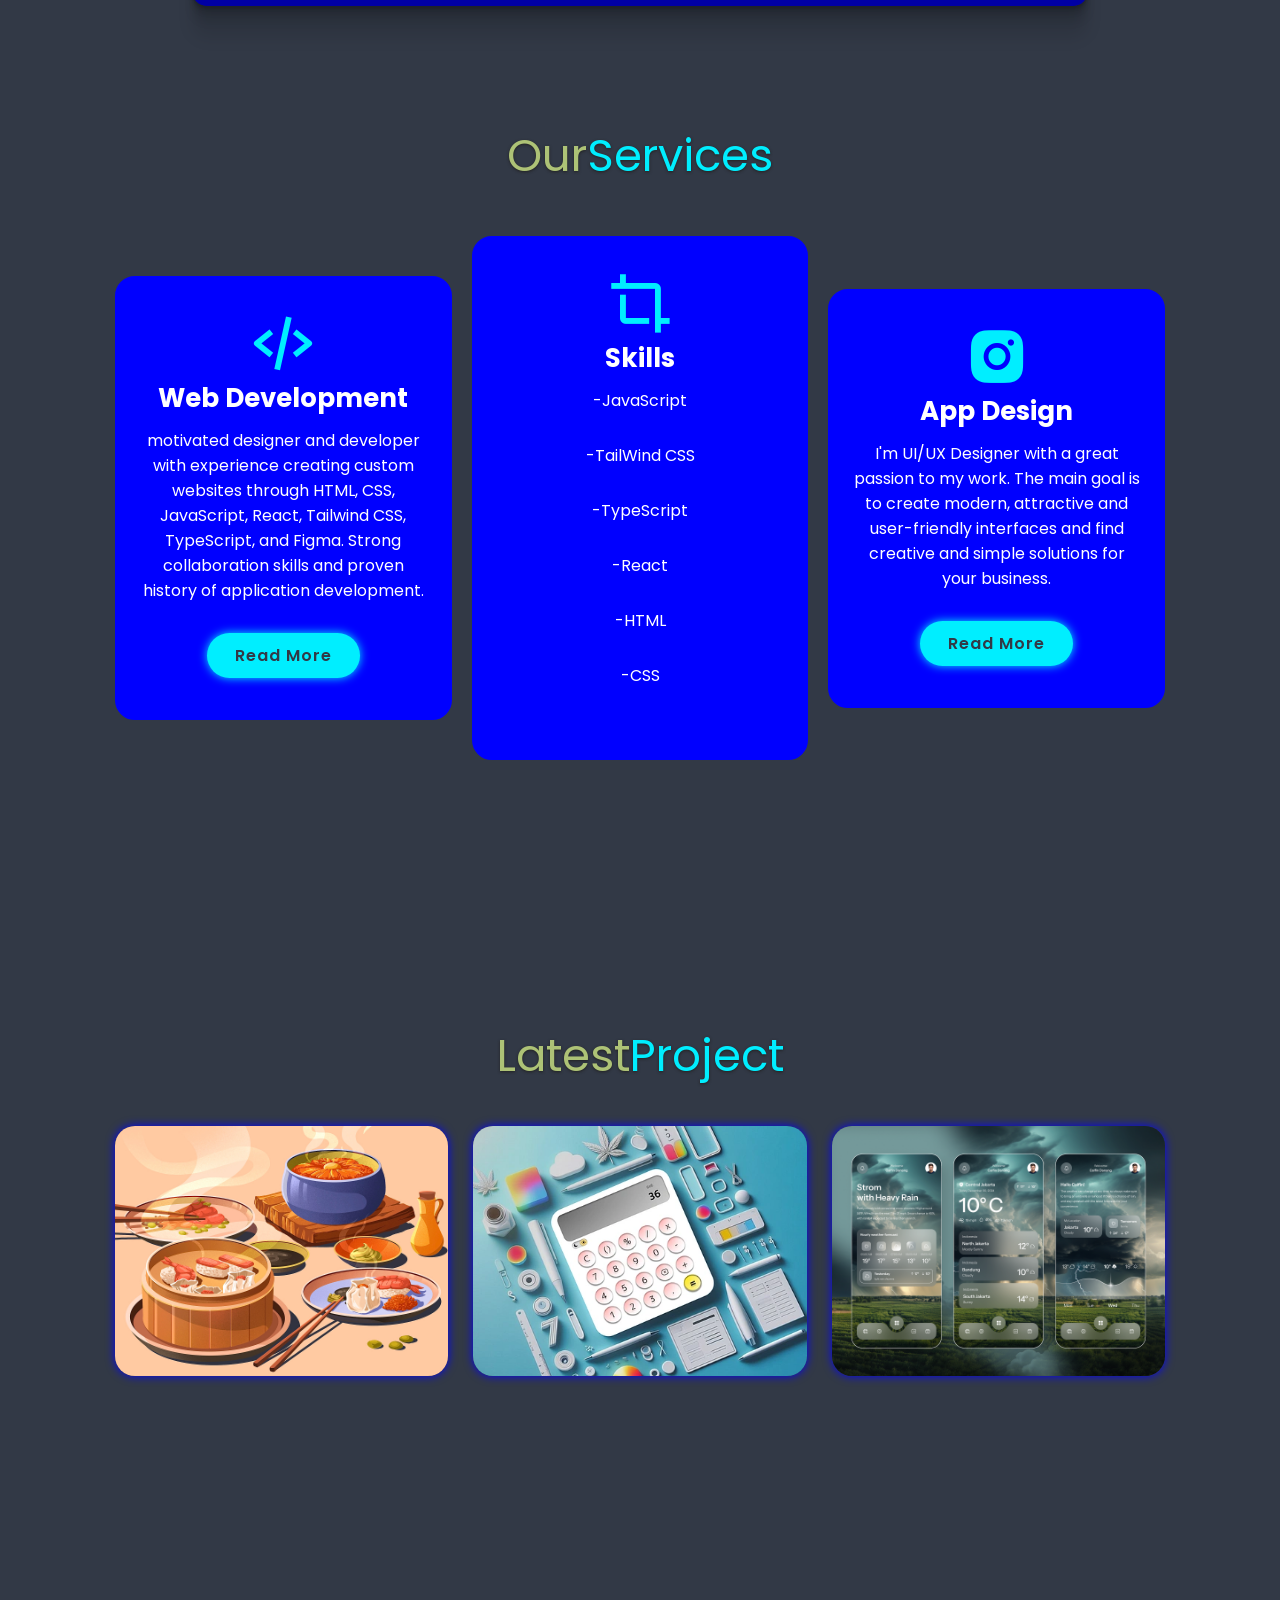
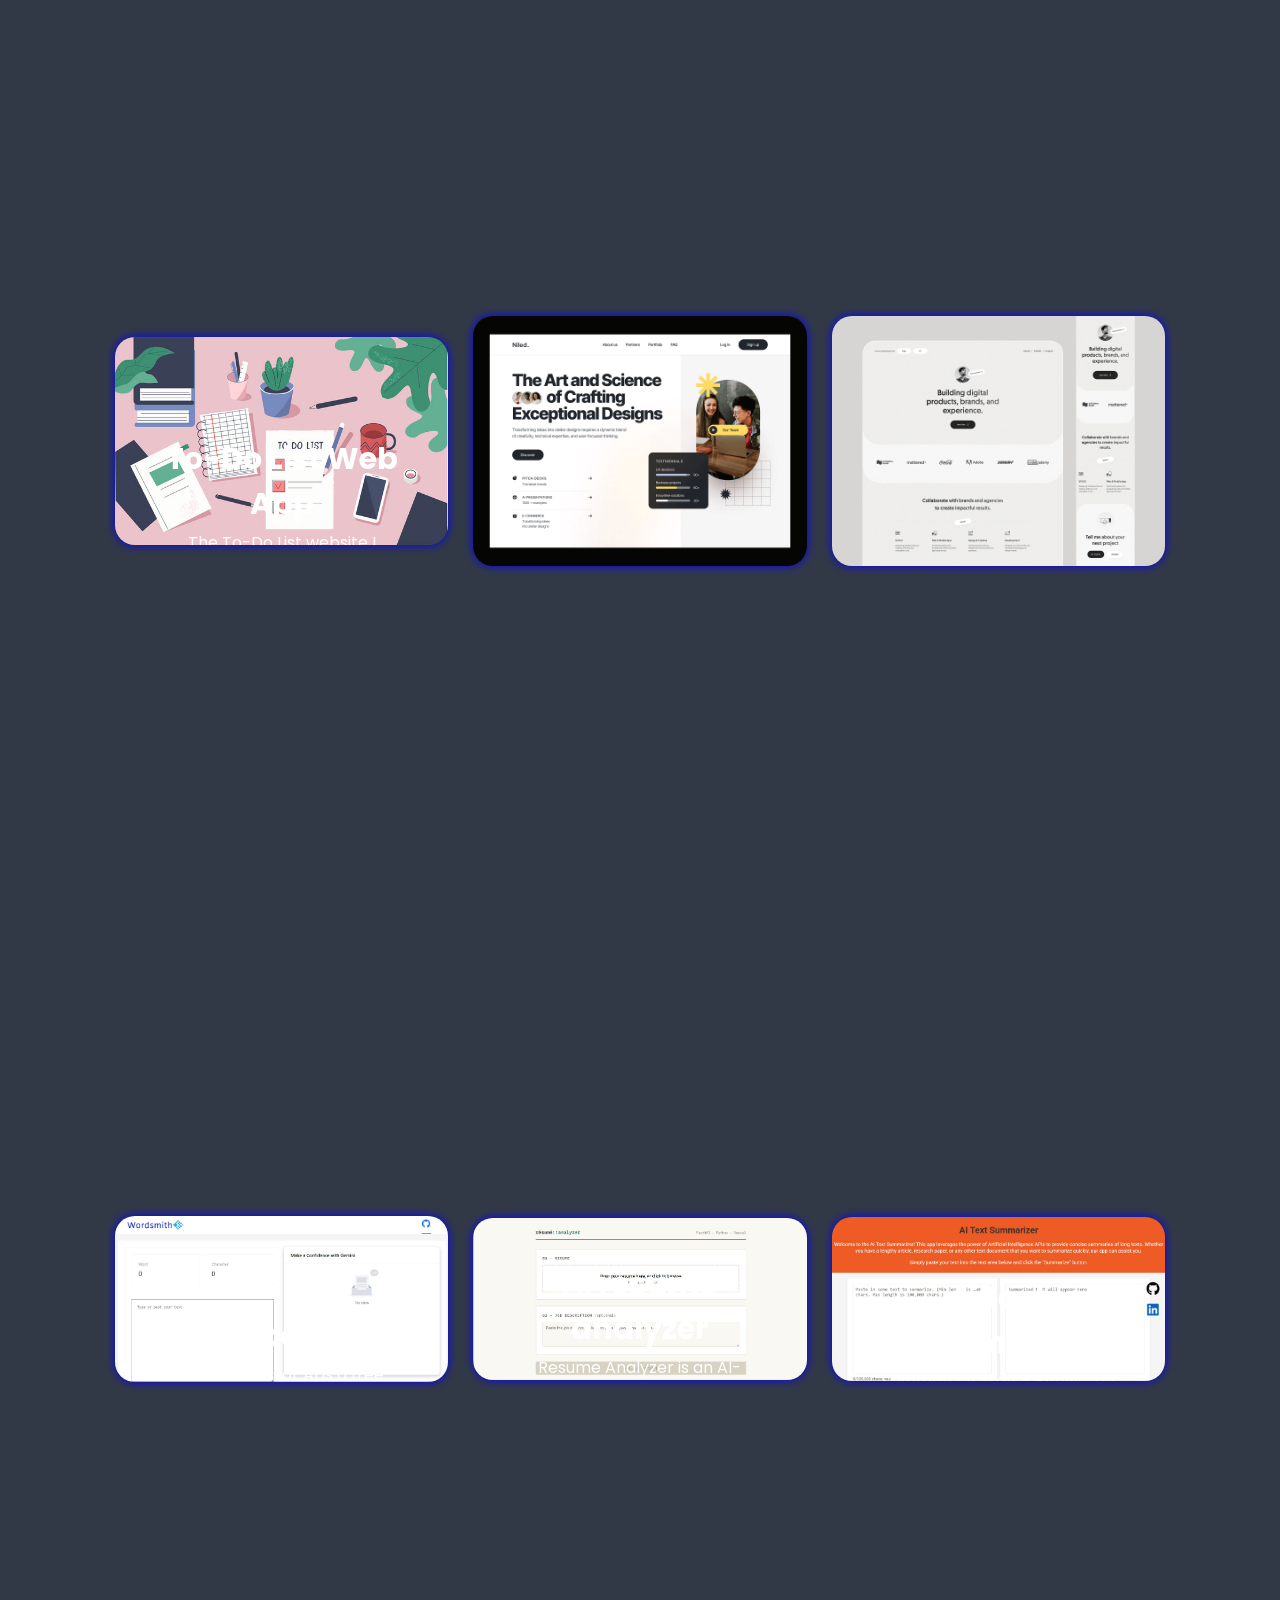
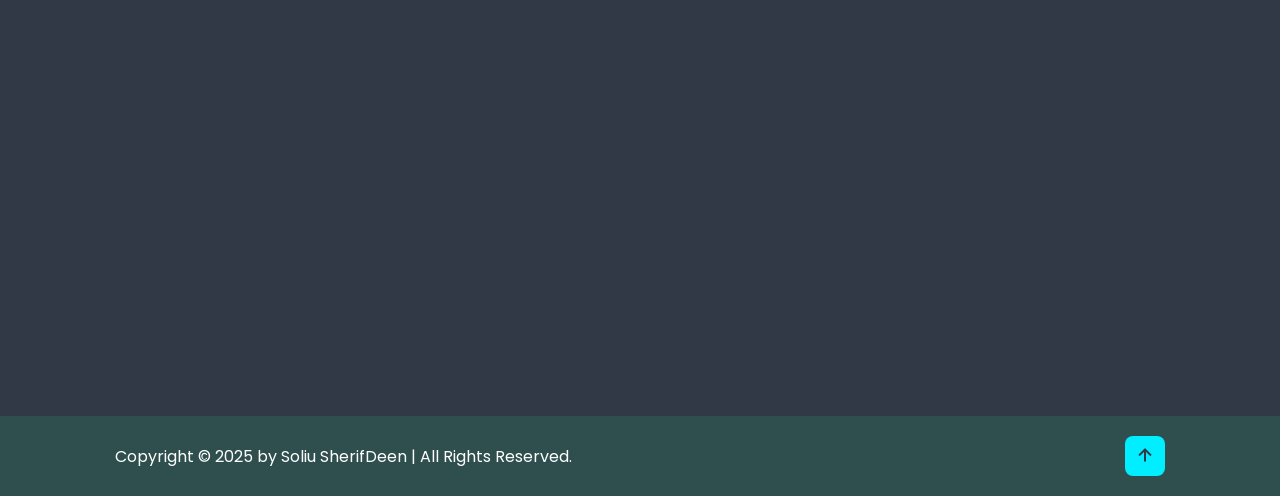
==== commit a7b5724e: "Add files via upload" ====
--- a/index.html
+++ b/index.html
@@ -252,7 +252,7 @@
 
 
                     <div class="portfolio-box">
-                        <img src="/img/editor.jpg"alt="">
+                        <img src="/img/editor.jpg"alt="editor">
                         <div class="portfolio-layer">
                             <h4>Ai text corrector</h4>
                             <p>Text Corrector AI is a free online writing assistant that helps users improve their text instantly. It corrects grammar, spelling, and punctuation, rewrites sentences for clarity, enhances readability, and adjusts tone for different audiences.</p>
@@ -261,7 +261,7 @@
 
                 </div>
                 <div class="portfolio-box">
-                    <img src="/img/resume.jpg" alt="landing page">
+                    <img src="/img/resume.jpg" alt="resume-analyzer-lake-nine">
                     <div class="portfolio-layer">
                         <h4>Ai resume analyzer</h4>
                         <p>Resume Analyzer is an AI-powered web application that evaluates resumes against specific job descriptions. It provides a compatibility score, identifies matching and missing skills, and offers personalized suggestions to improve ATS performance and increase the chances of securing job interviews.
@@ -271,7 +271,7 @@
                     </div>
                 </div>
                 <div class="portfolio-box">
-                    <img src="/imag/summarizer.jpg" alt="Sample Portfolio site">
+                    <img src="/img/summarizer.jpg" alt="Summarizer">
                     <div class="portfolio-layer">
                         <h4>Ai text summarizer</h4>
                         <p>Summarizer is an AI-powered web application that converts long articles, documents, or text into clear, concise summaries. It helps users quickly understand key points, save reading time, and improve productivity by generating accurate summaries in seconds.</p>
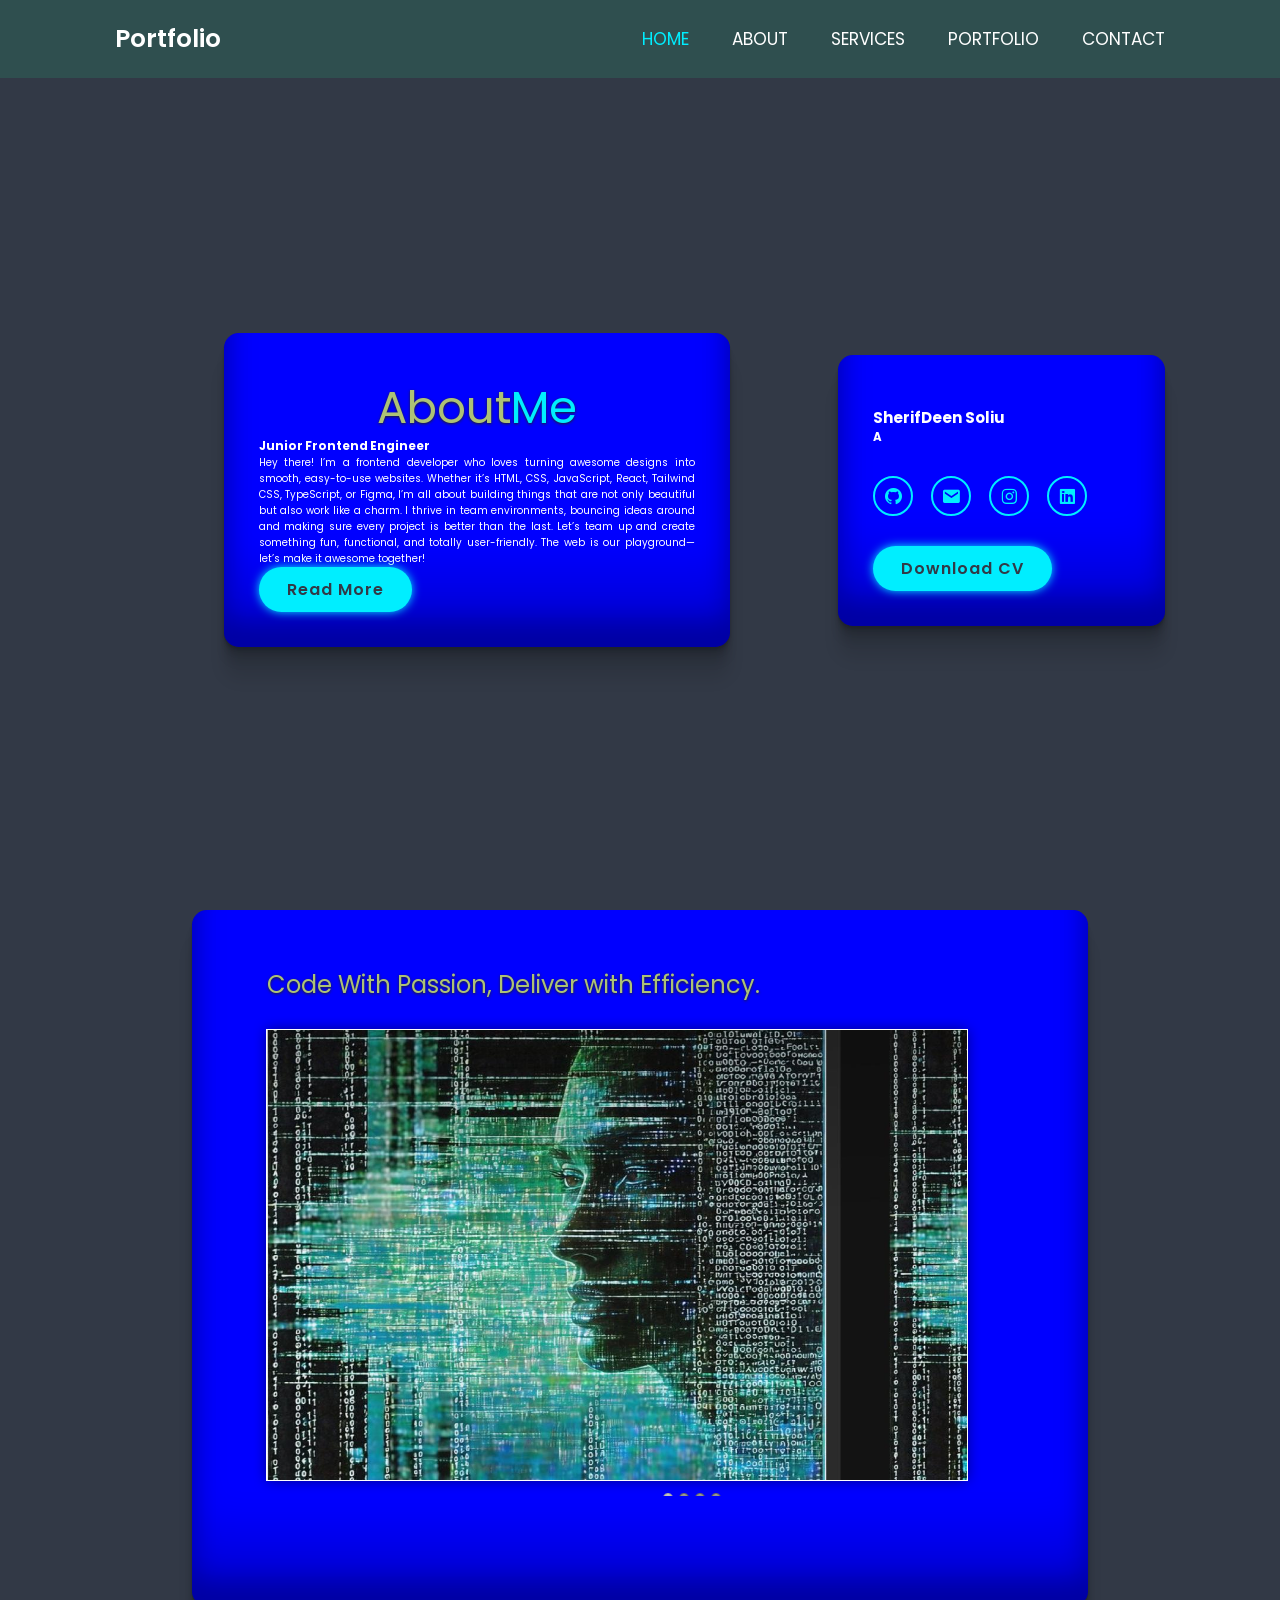
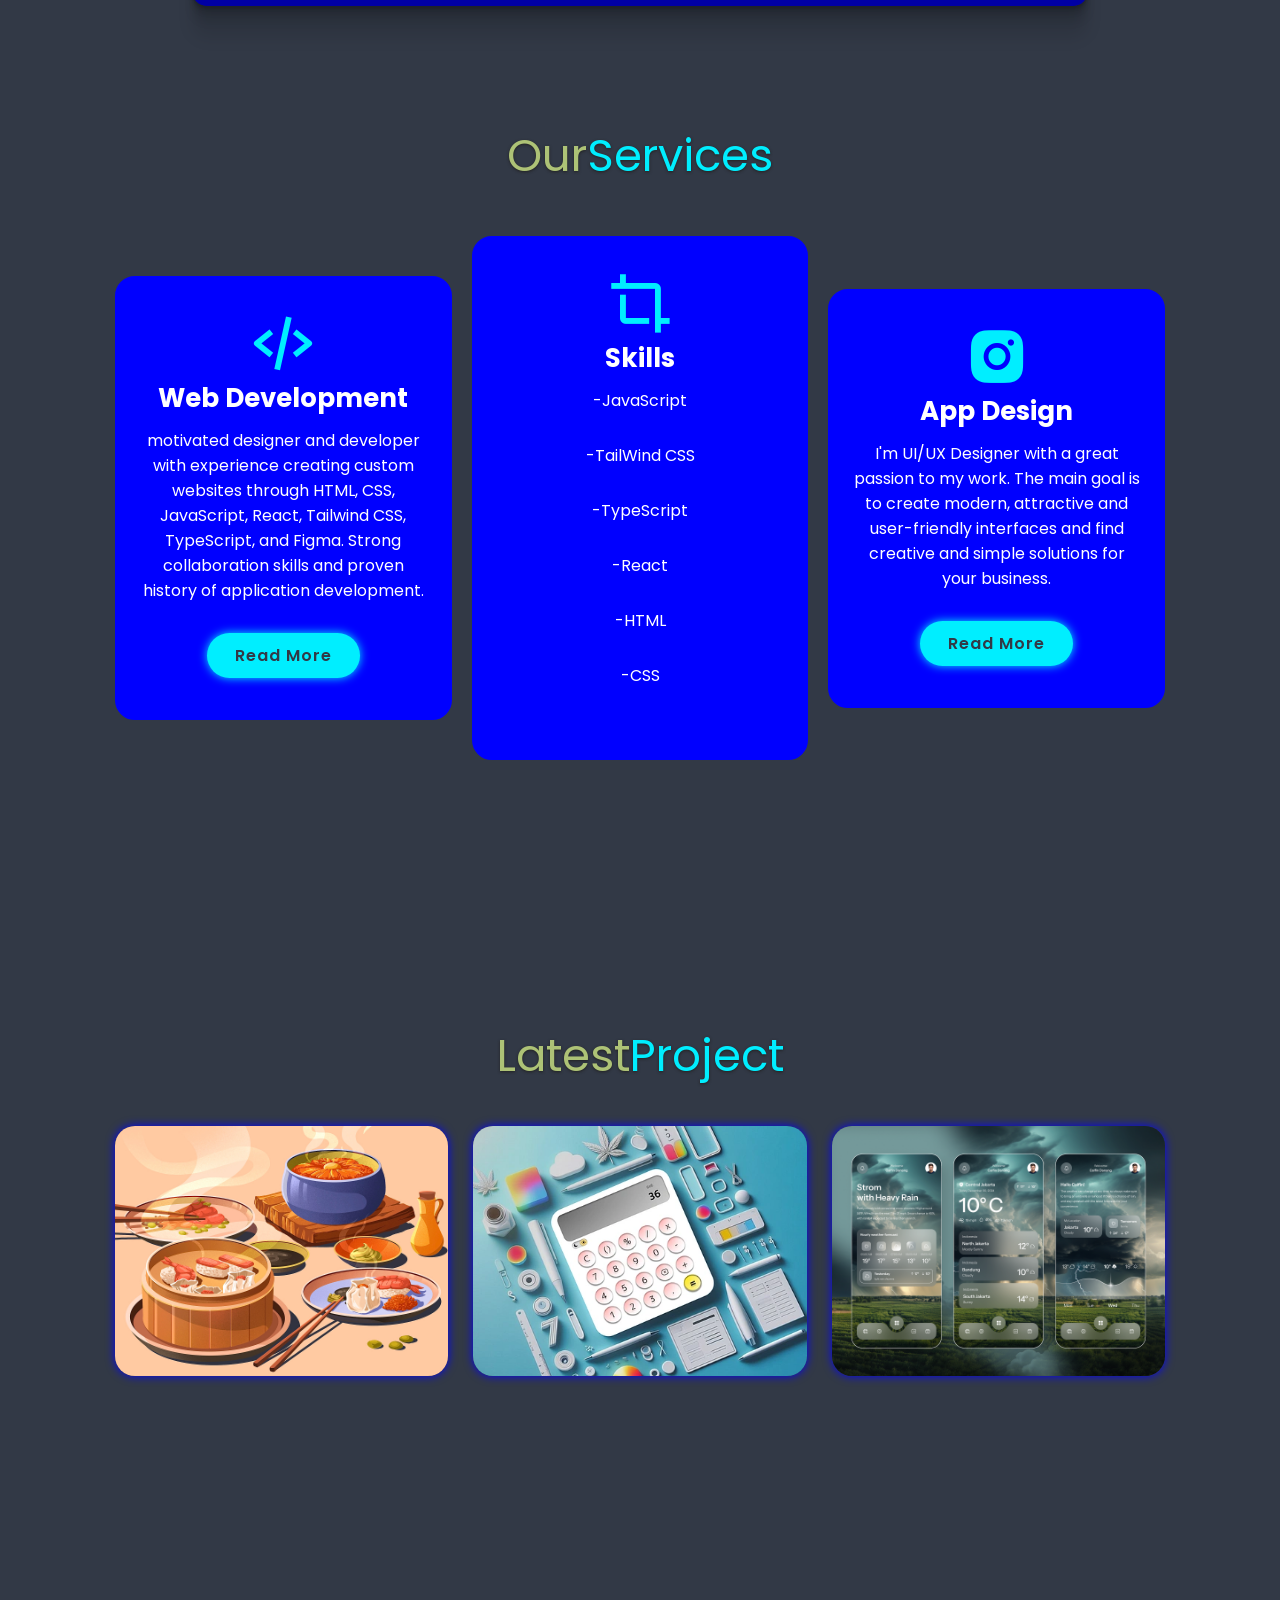
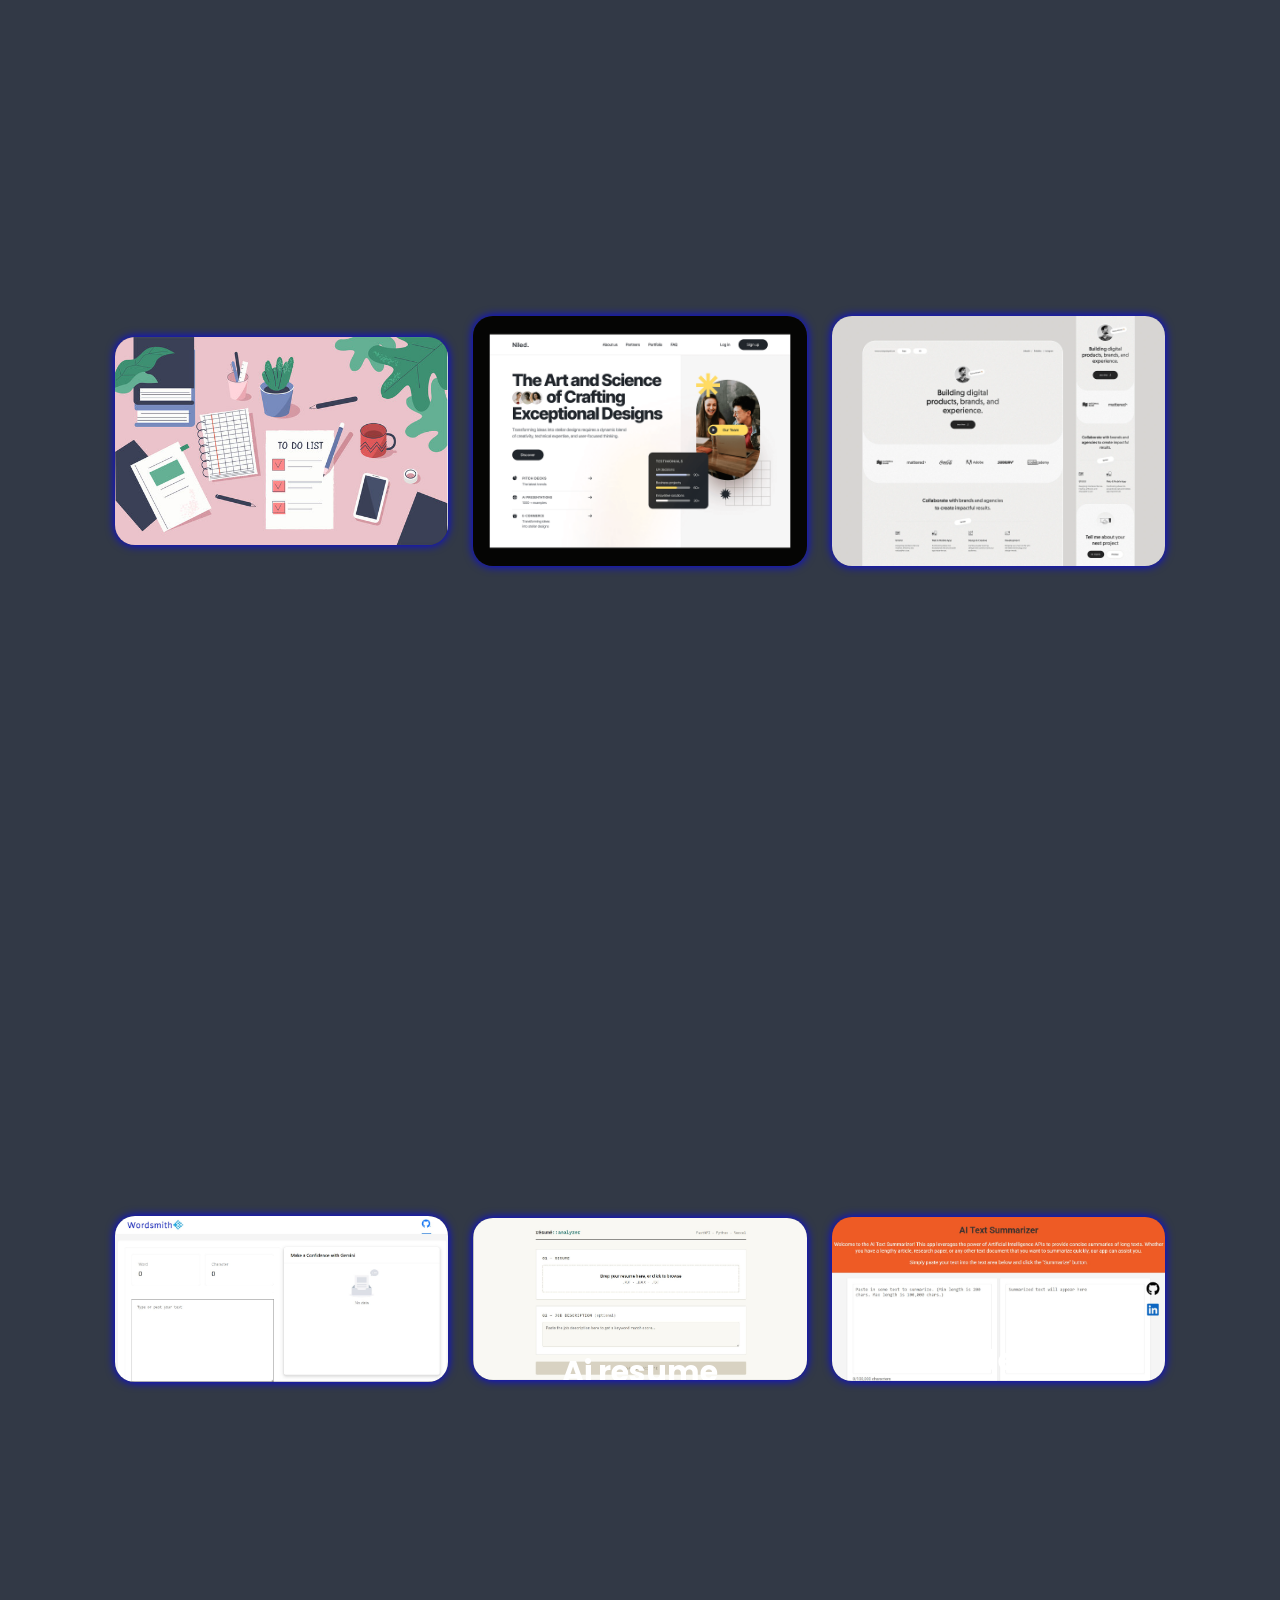
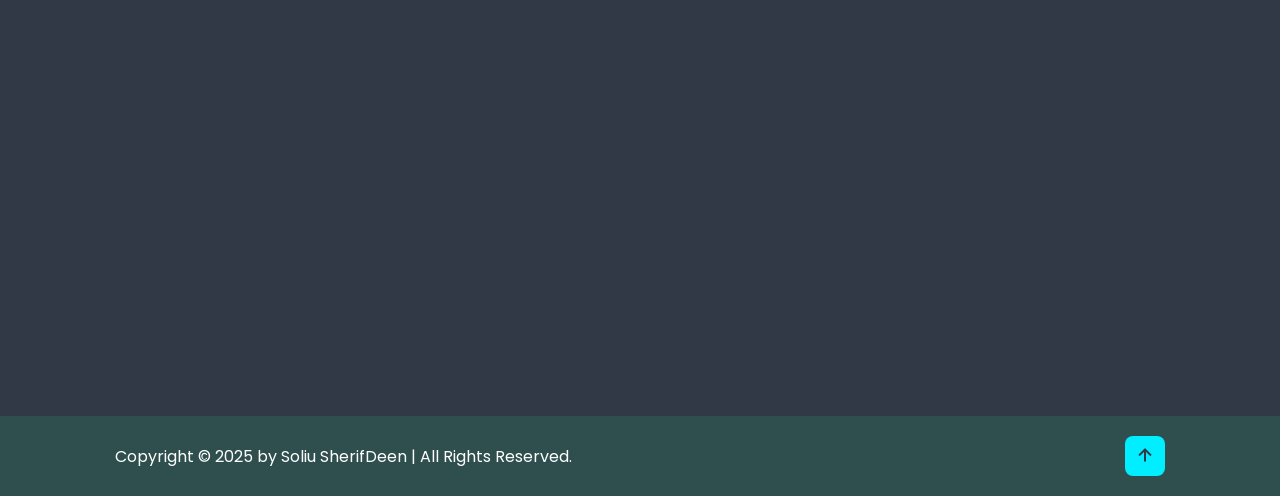
==== commit 860c2998: "Add files via upload" ====
--- a/index.html
+++ b/index.html
@@ -217,7 +217,7 @@
                         <img src="myproject/image/todo.jpg"alt="">
                         <div class="portfolio-layer">
                             <h4>To-Do List Web App</h4>
-                            <p>The To-Do List website I created using JavaScript offers a simple and interactive way for users to manage their tasks. With JavaScript, I implemented core features such as adding, editing, deleting, and marking tasks as complete. The app also stores tasks locally using localStorage, ensuring that tasks persist even after page reloads.</p>
+                            <p>The To-Do List website I created using JavaScript offers a simple and interactive way for users to manage their tasks. </p>
                             <a href="https://todolistbydean.netlify.app"><i class='bx bx-link-external' ></i></a>
                         </div>
 
@@ -255,7 +255,7 @@
                         <img src="/img/editor.jpg"alt="editor">
                         <div class="portfolio-layer">
                             <h4>Ai text corrector</h4>
-                            <p>Text Corrector AI is a free online writing assistant that helps users improve their text instantly. It corrects grammar, spelling, and punctuation, rewrites sentences for clarity, enhances readability, and adjusts tone for different audiences.</p>
+                            <p>Text Corrector AI is a free online writing assistant that helps users improve their text instantly. </p>
                             <a href="http://text-correctorai.netlify.app"><i class='bx bx-link-external' ></i></a>
                         </div>
 
@@ -264,7 +264,7 @@
                     <img src="/img/resume.jpg" alt="resume-analyzer-lake-nine">
                     <div class="portfolio-layer">
                         <h4>Ai resume analyzer</h4>
-                        <p>Resume Analyzer is an AI-powered web application that evaluates resumes against specific job descriptions. It provides a compatibility score, identifies matching and missing skills, and offers personalized suggestions to improve ATS performance and increase the chances of securing job interviews.
+                        <p>Resume Analyzer is an AI-powered web application that evaluates resumes against specific job descriptions. 
 
                         </p>
                         <a href="resume-analyzer-lake-nine.vercel.app"><i class='bx bx-link-external'></i></a>
@@ -274,7 +274,7 @@
                     <img src="/img/summarizer.jpg" alt="Summarizer">
                     <div class="portfolio-layer">
                         <h4>Ai text summarizer</h4>
-                        <p>Summarizer is an AI-powered web application that converts long articles, documents, or text into clear, concise summaries. It helps users quickly understand key points, save reading time, and improve productivity by generating accurate summaries in seconds.</p>
+                        <p>Summarizer is an AI-powered web application that converts long articles, documents, or text into clear, concise summaries. </p>
                         <a href="http://summarizer-lilac.vercel.app"><i class='bx bx-link-external'></i></a>
                     </div>
                 </div>
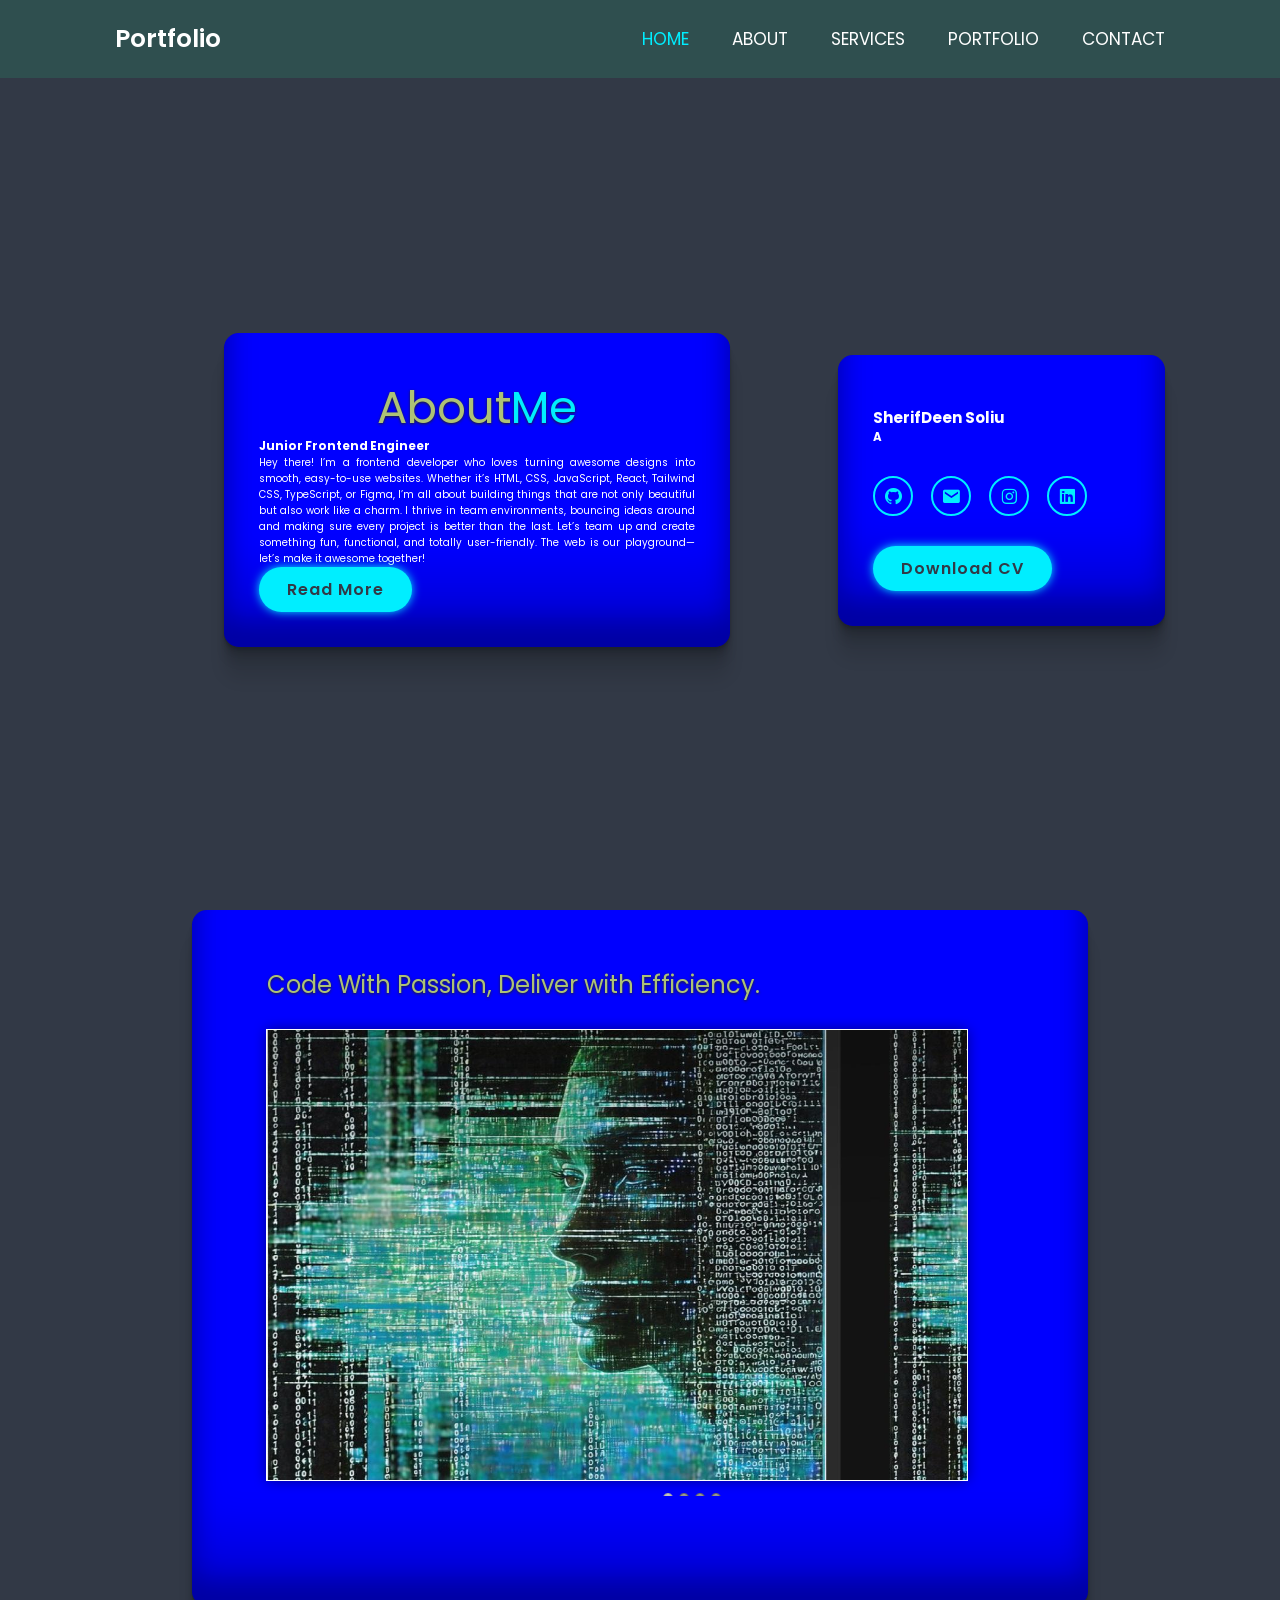
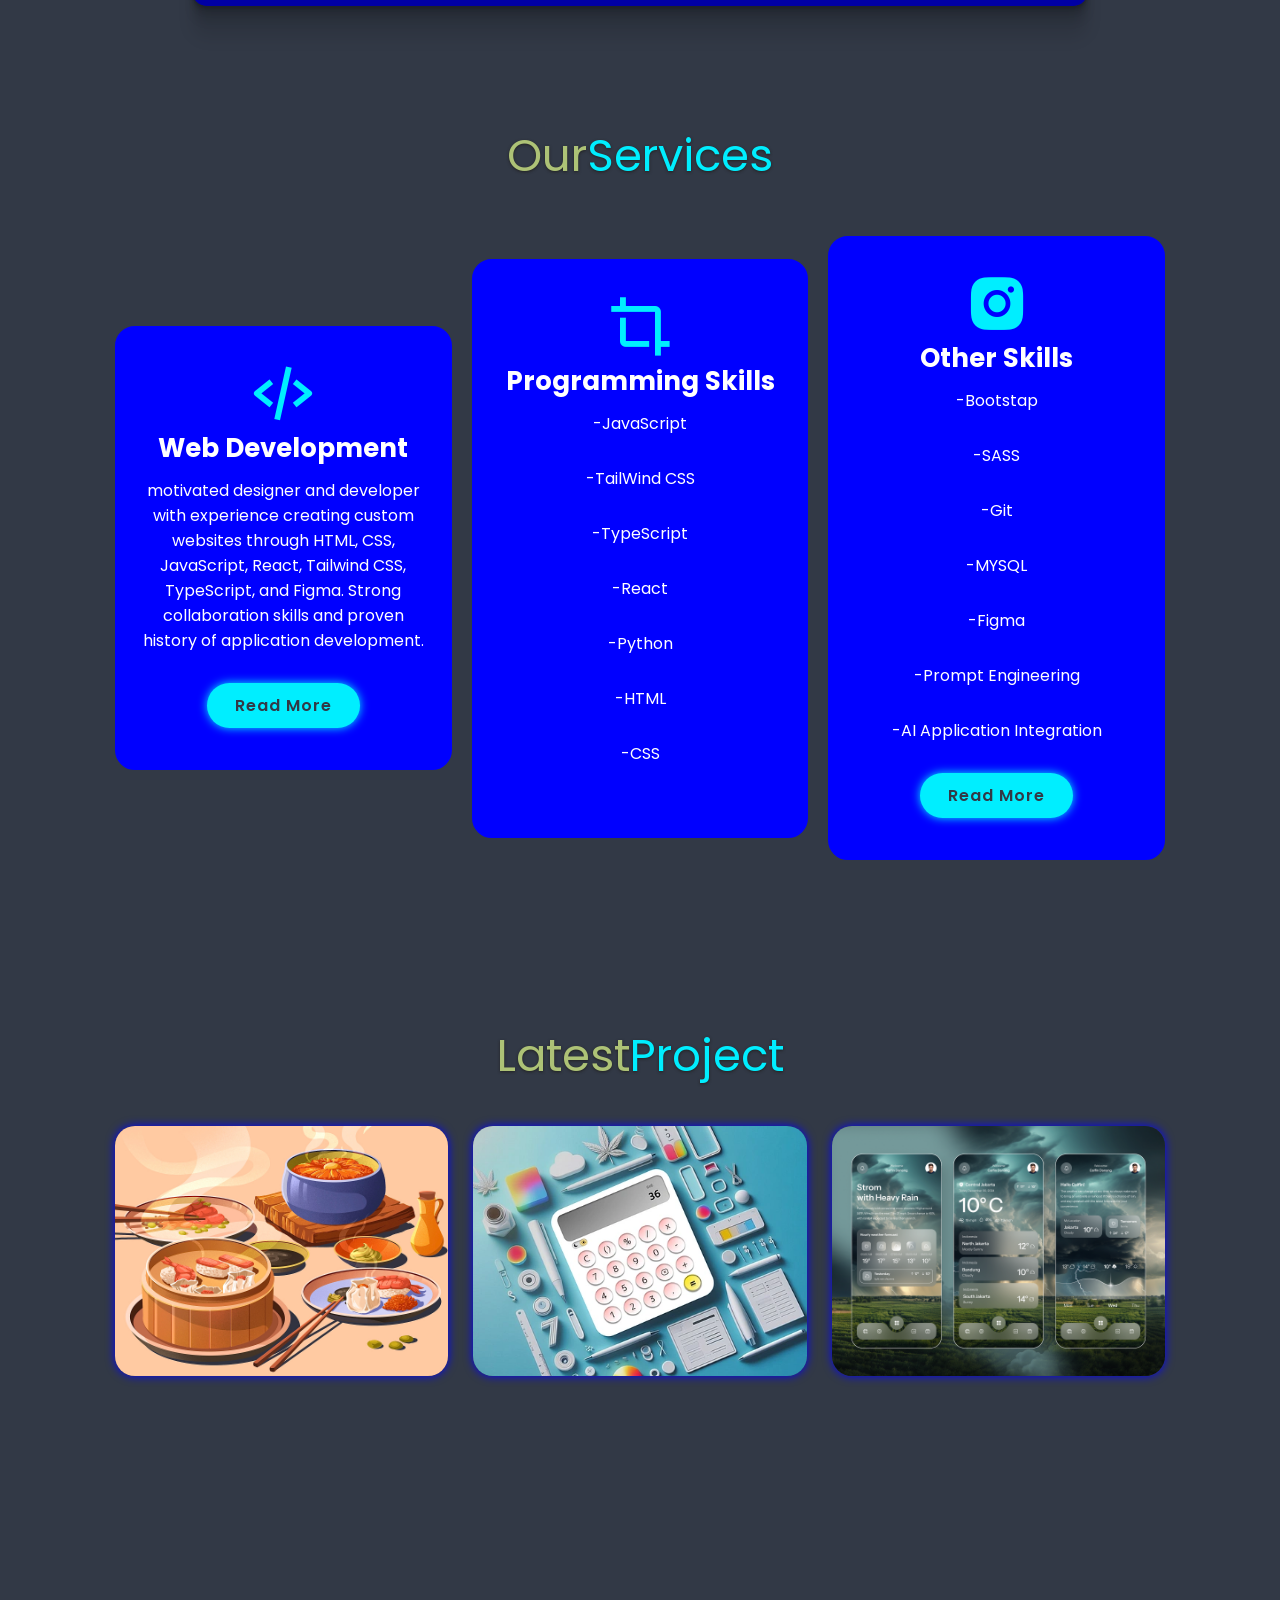
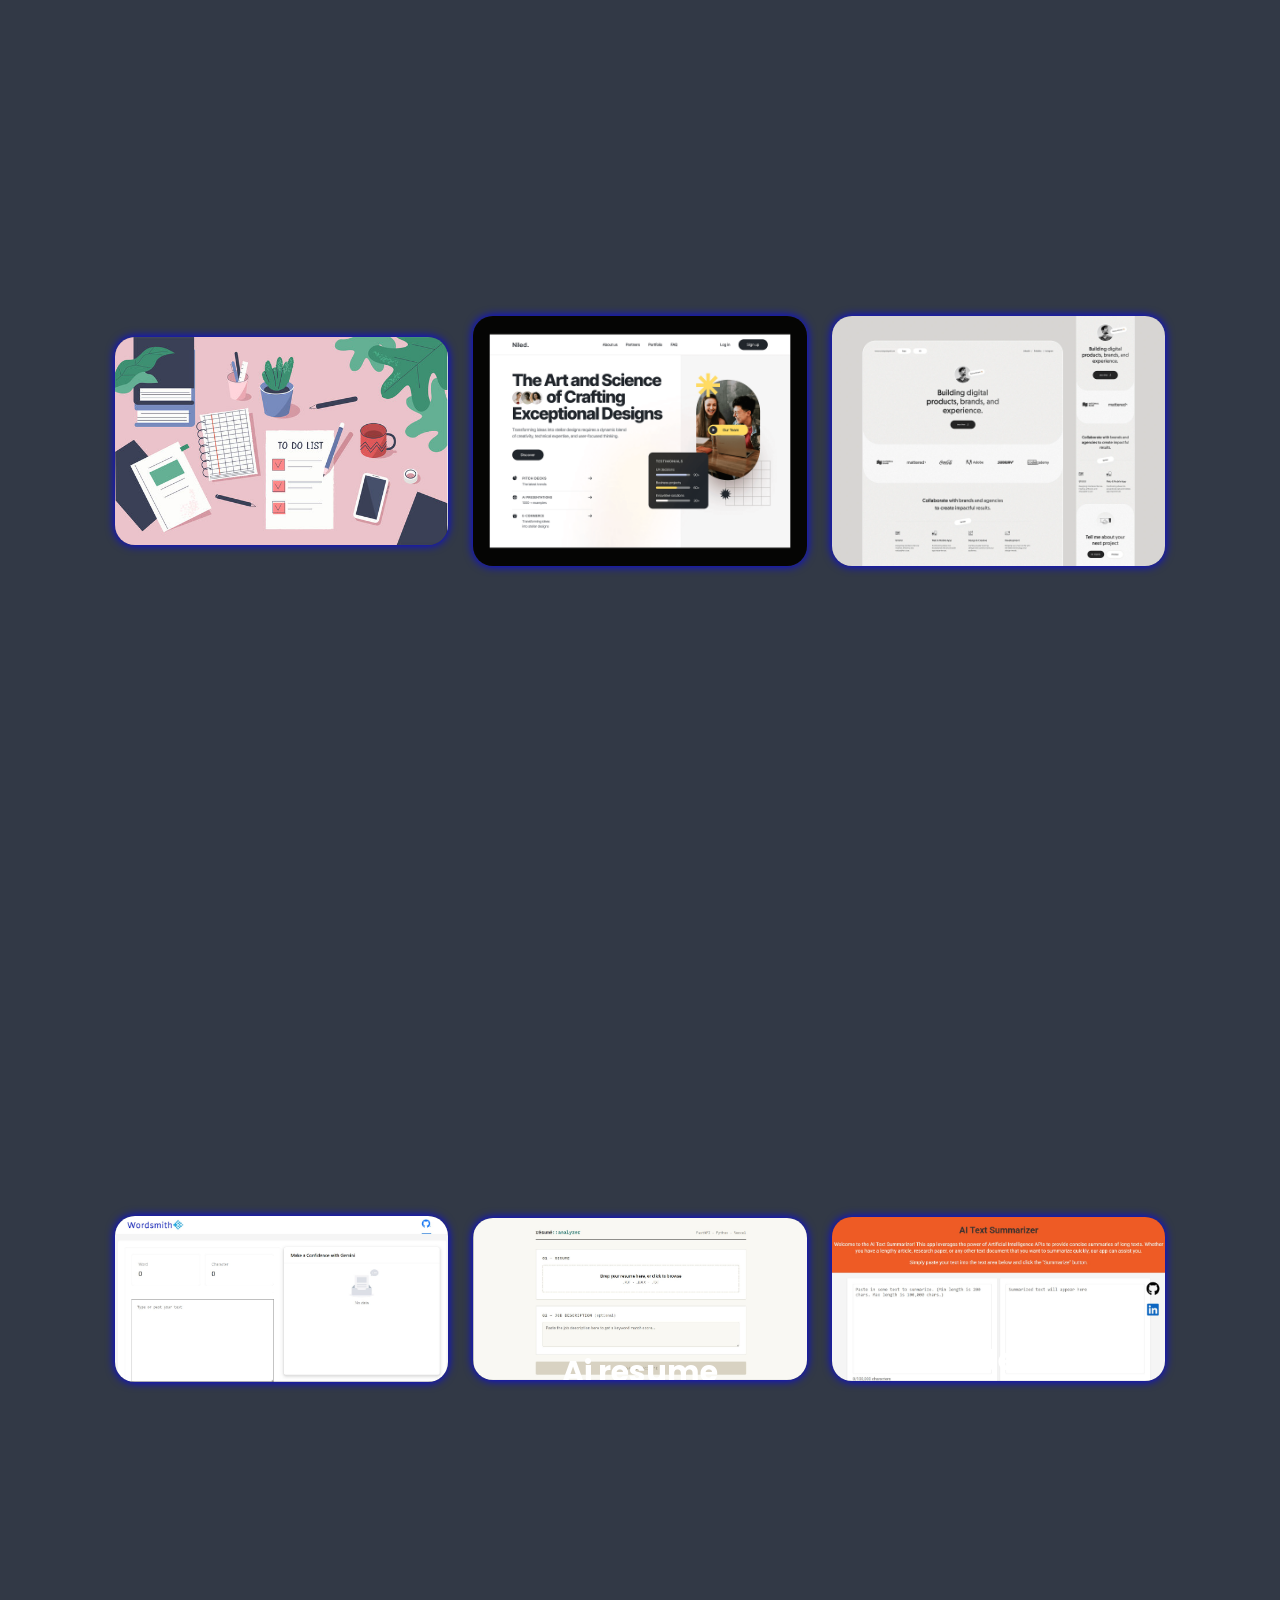
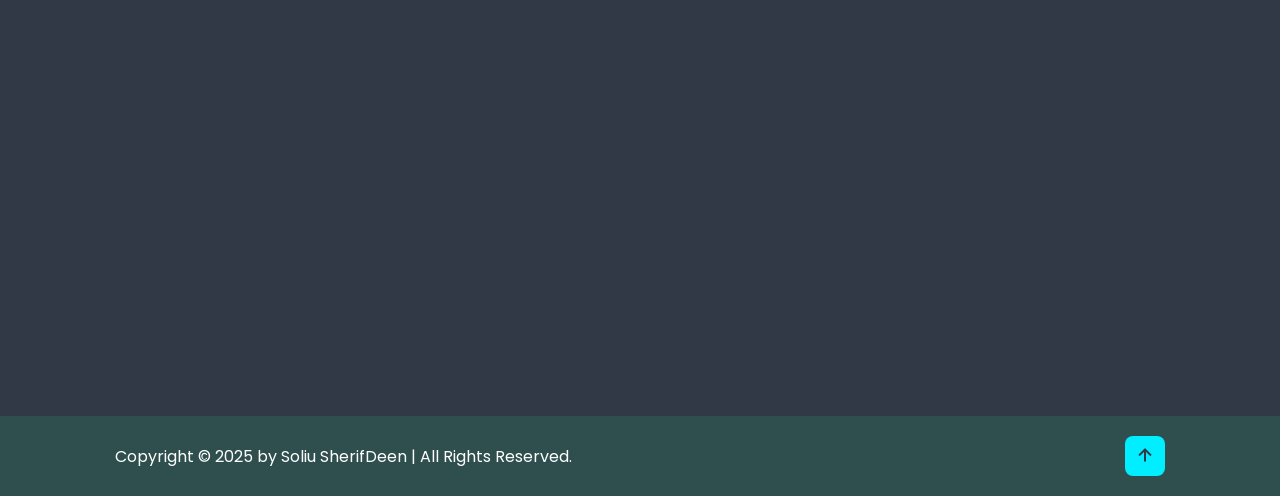
==== commit eff5a76c: "Add files via upload" ====
--- a/index.html
+++ b/index.html
@@ -148,7 +148,7 @@
         
                 <div class="services-box">
                     <i class='bx bx-crop' ></i>
-                    <h3>Skills</h3>
+                    <h3>Programming Skills</h3>
                     <p>-JavaScript
                     </p>
                     <p>-TailWind CSS
@@ -156,6 +156,8 @@
                     <p>-TypeScript
                     </p>
                     <p>-React
+                    </p>
+                    <p>-Python
                     </p>
                     <p>-HTML</p>
                     <p>-CSS
@@ -166,8 +168,20 @@
             
                 <div class="services-box">
                     <i class='bx bxl-instagram-alt' ></i>
-                    <h3>App Design</h3>
-                    <p>I'm UI/UX Designer with a great passion to my work. The main goal is to create modern, attractive and user-friendly interfaces and find creative and simple solutions for your business.
+                    <h3>Other Skills</h3>
+                    <p>-Bootstap
+                        </p>
+                        <p>-SASS
+                        </p>
+                        <p>-Git
+                        </p>
+                        <p>-MYSQL
+                        </p>
+                        <p>-Figma
+                        </p>
+                        <p>-Prompt Engineering
+                        </p>
+                        <p>-AI Application Integration
                         </p>
                     <a href="#"class="btn">Read More</a>
                 </div>
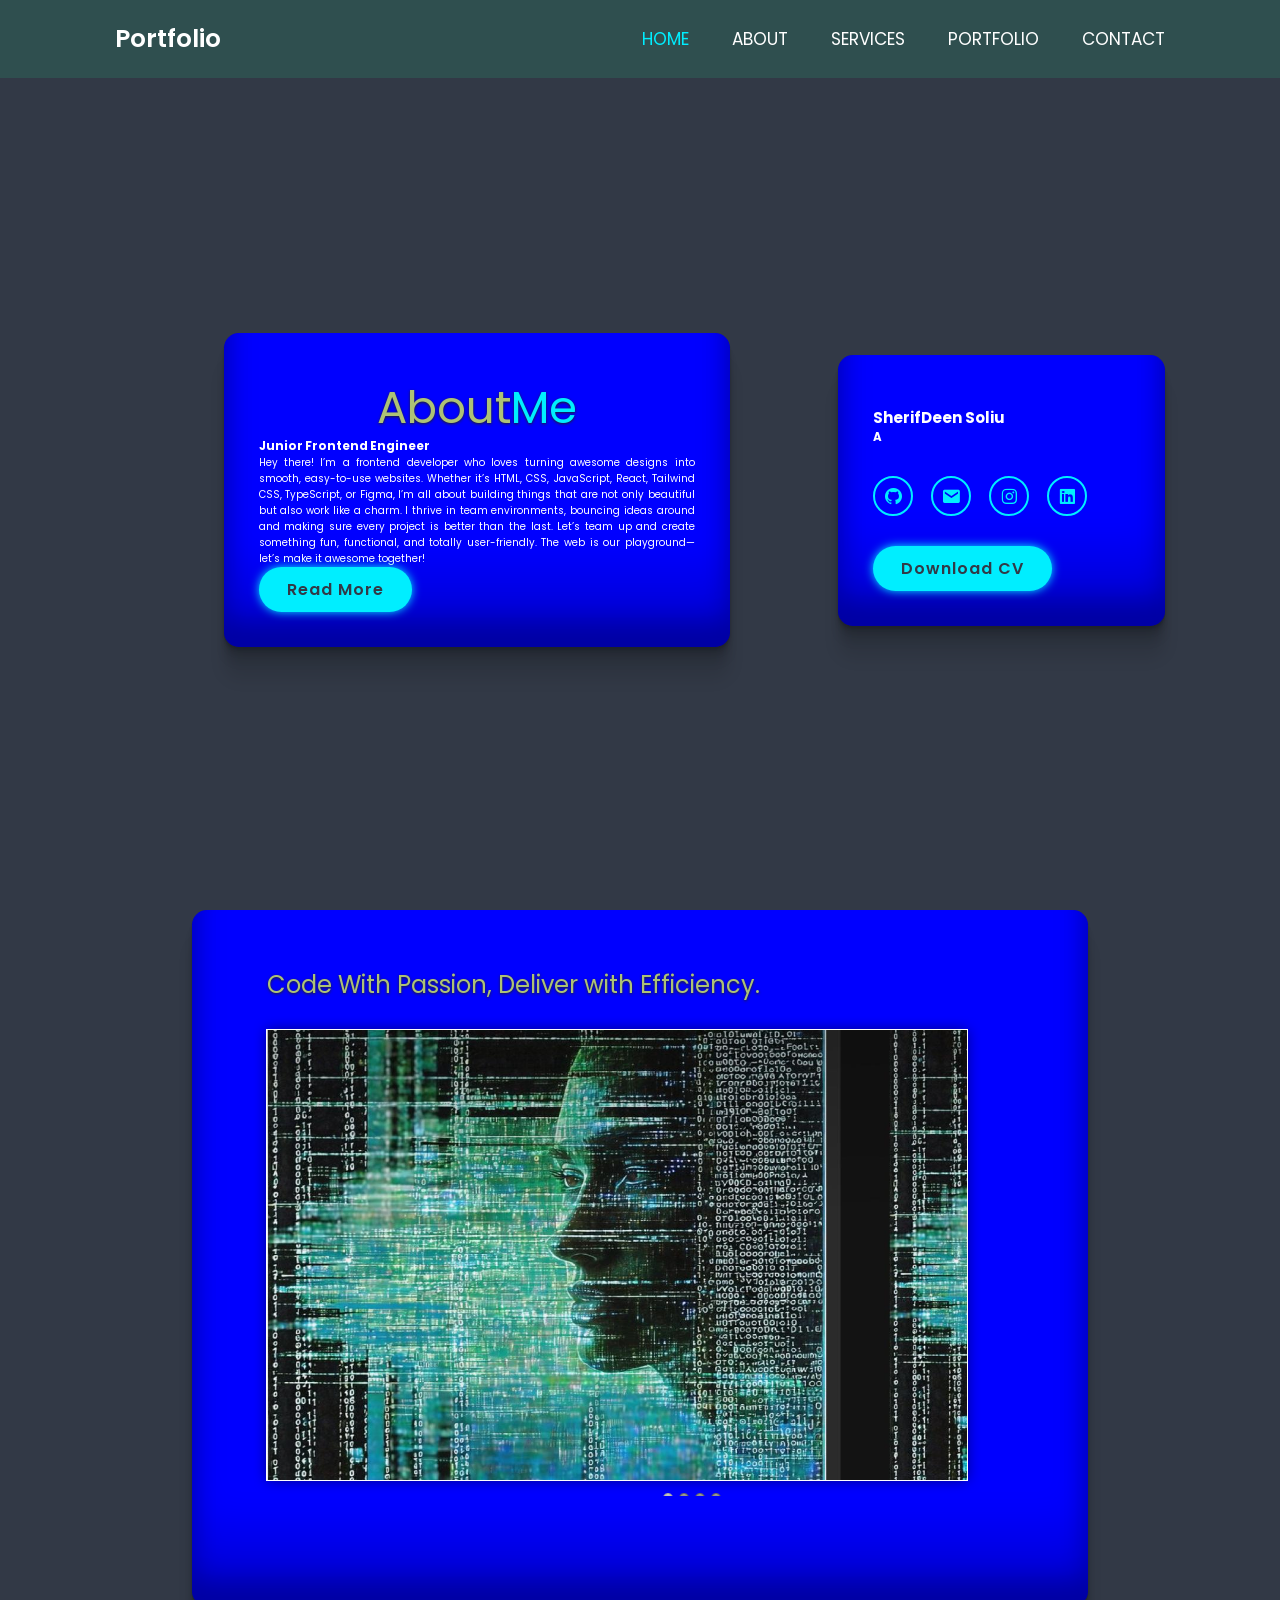
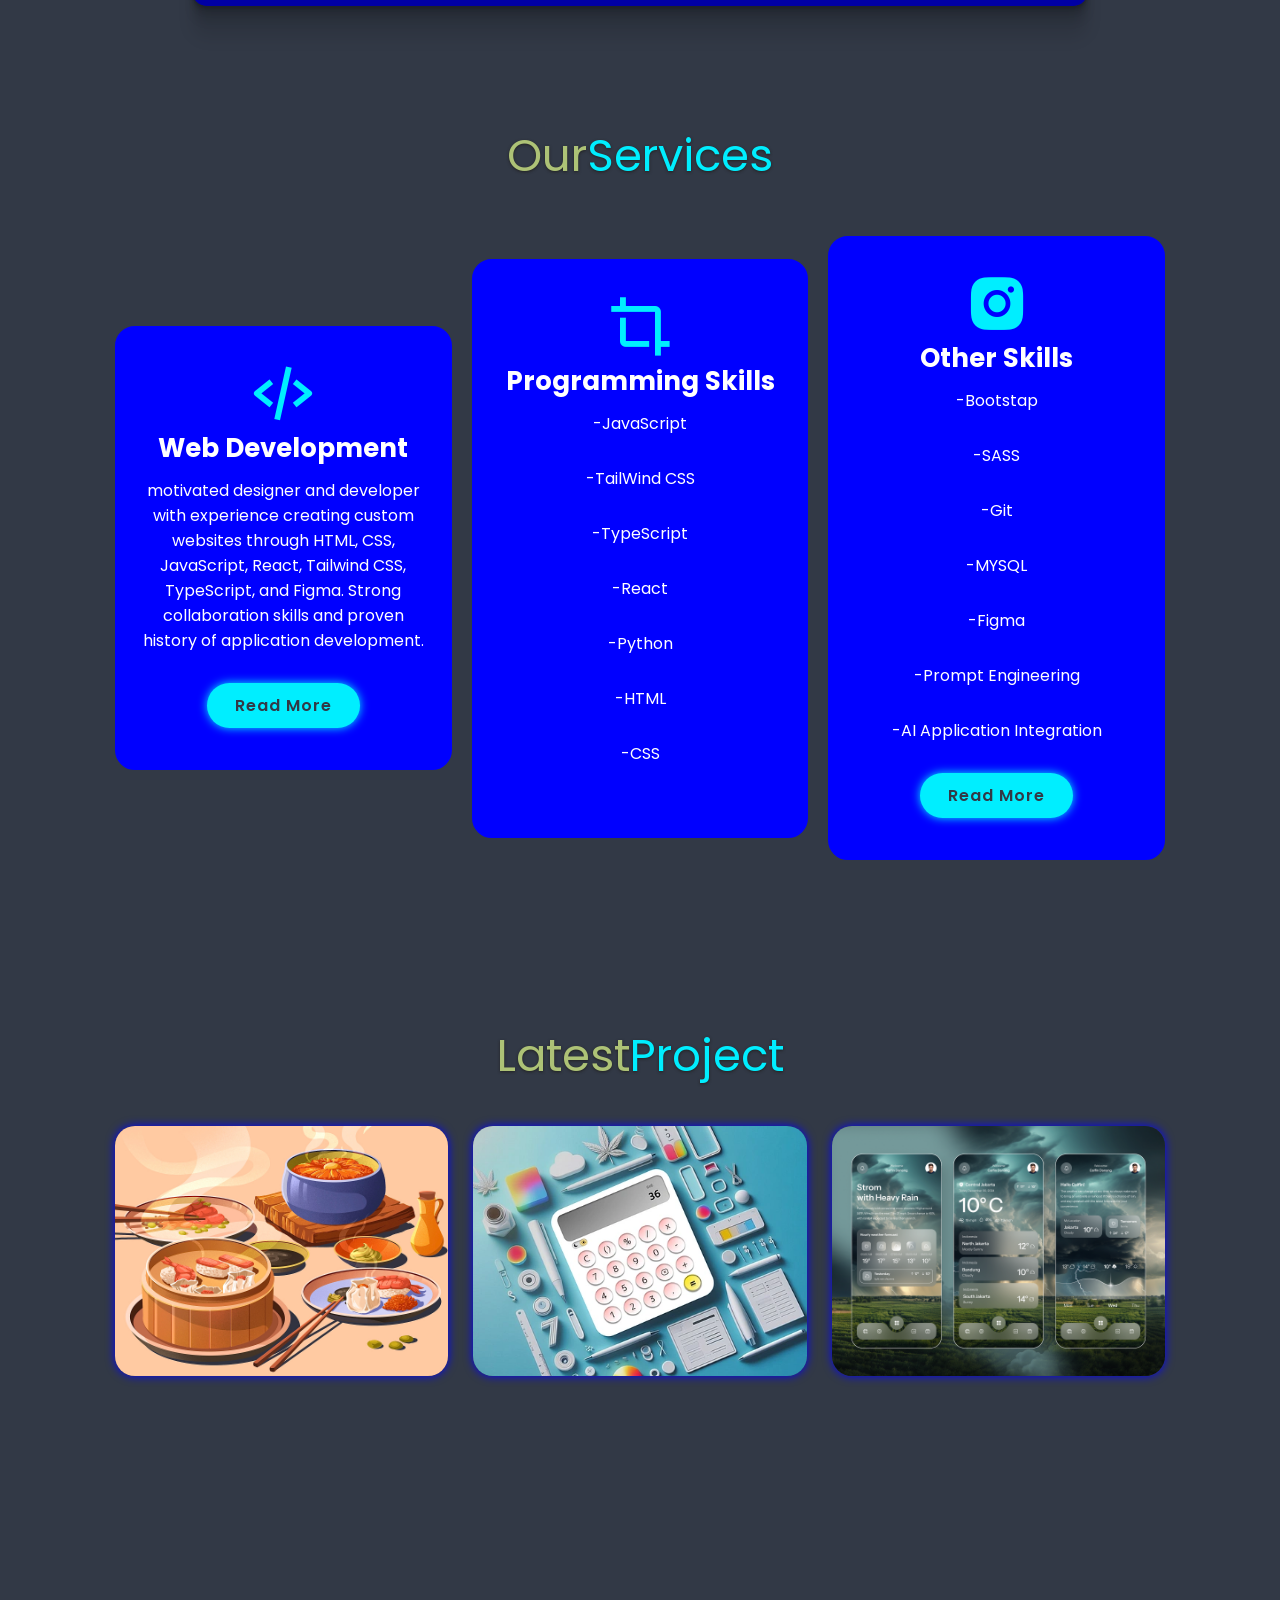
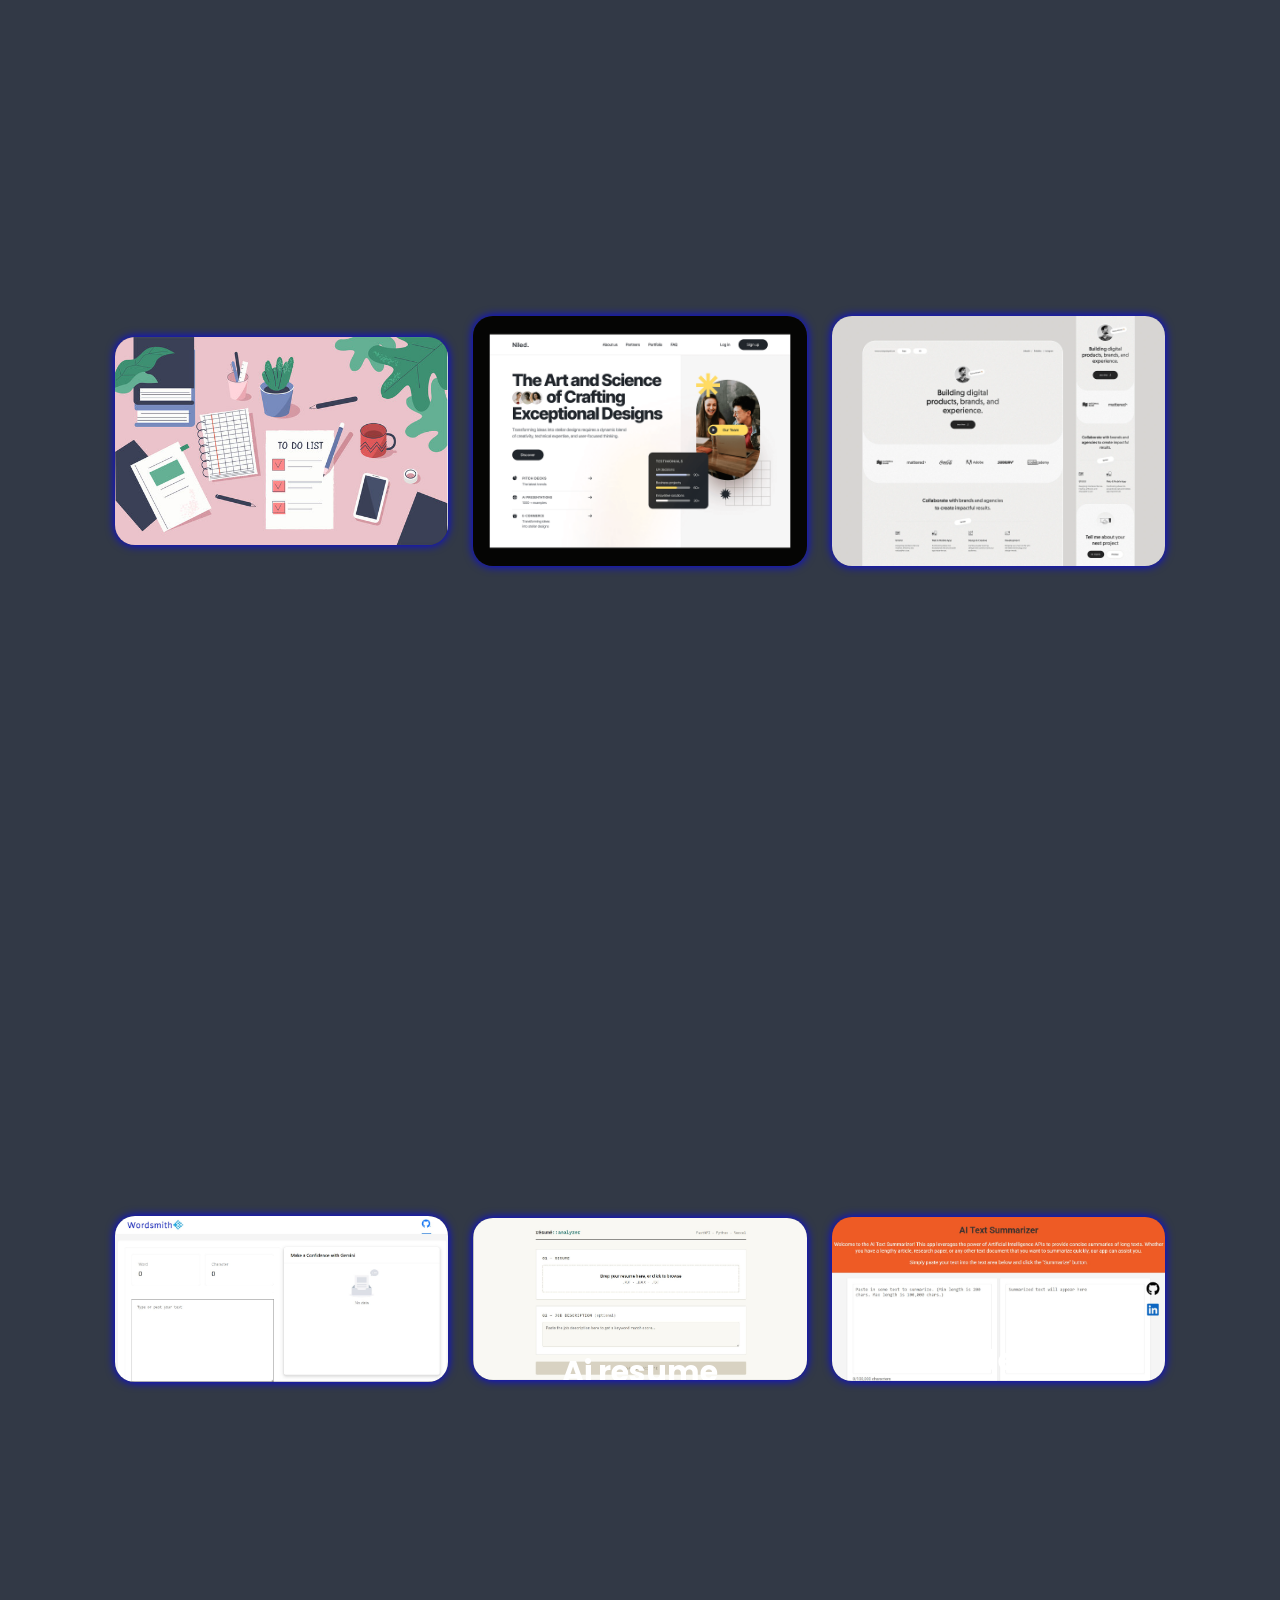
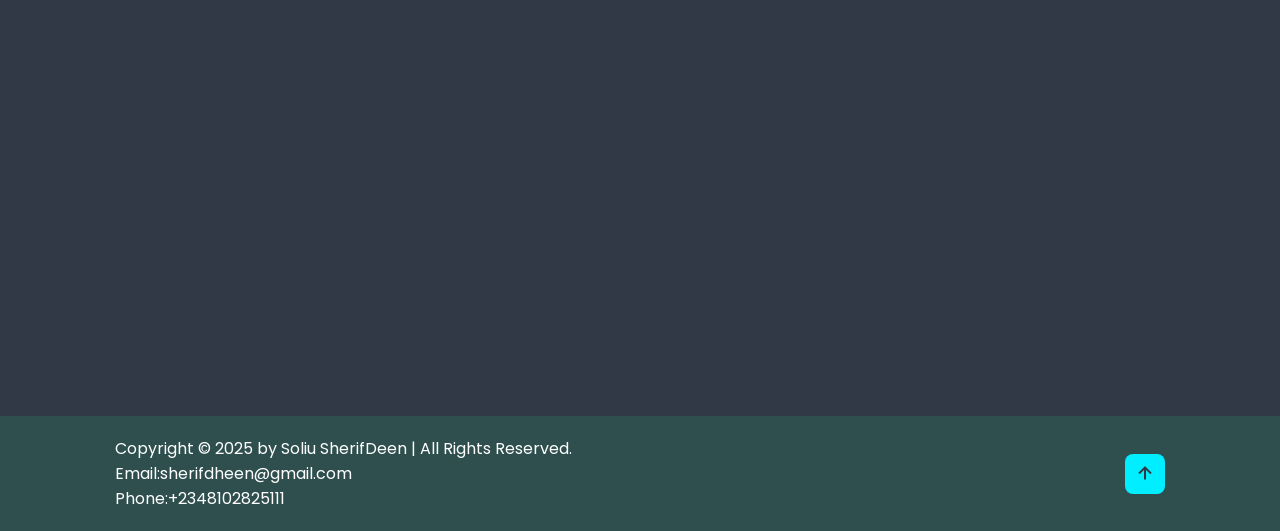
==== commit 8836b50a: "Add files via upload" ====
--- a/index.html
+++ b/index.html
@@ -305,6 +305,10 @@
         <footer class="footer">
             <div class="footer-text">
                 <p>Copyright &copy; 2025 by Soliu SherifDeen | All Rights Reserved.</p>
+            <p>Email:sherifdheen@gmail.com
+                        </p>
+                        <p>Phone:+2348102825111
+                        </p>
             </div>
             <div class="footer-iconTop">
                 <a href="#home"><i class='bx bx-up-arrow-alt' ></i></a>
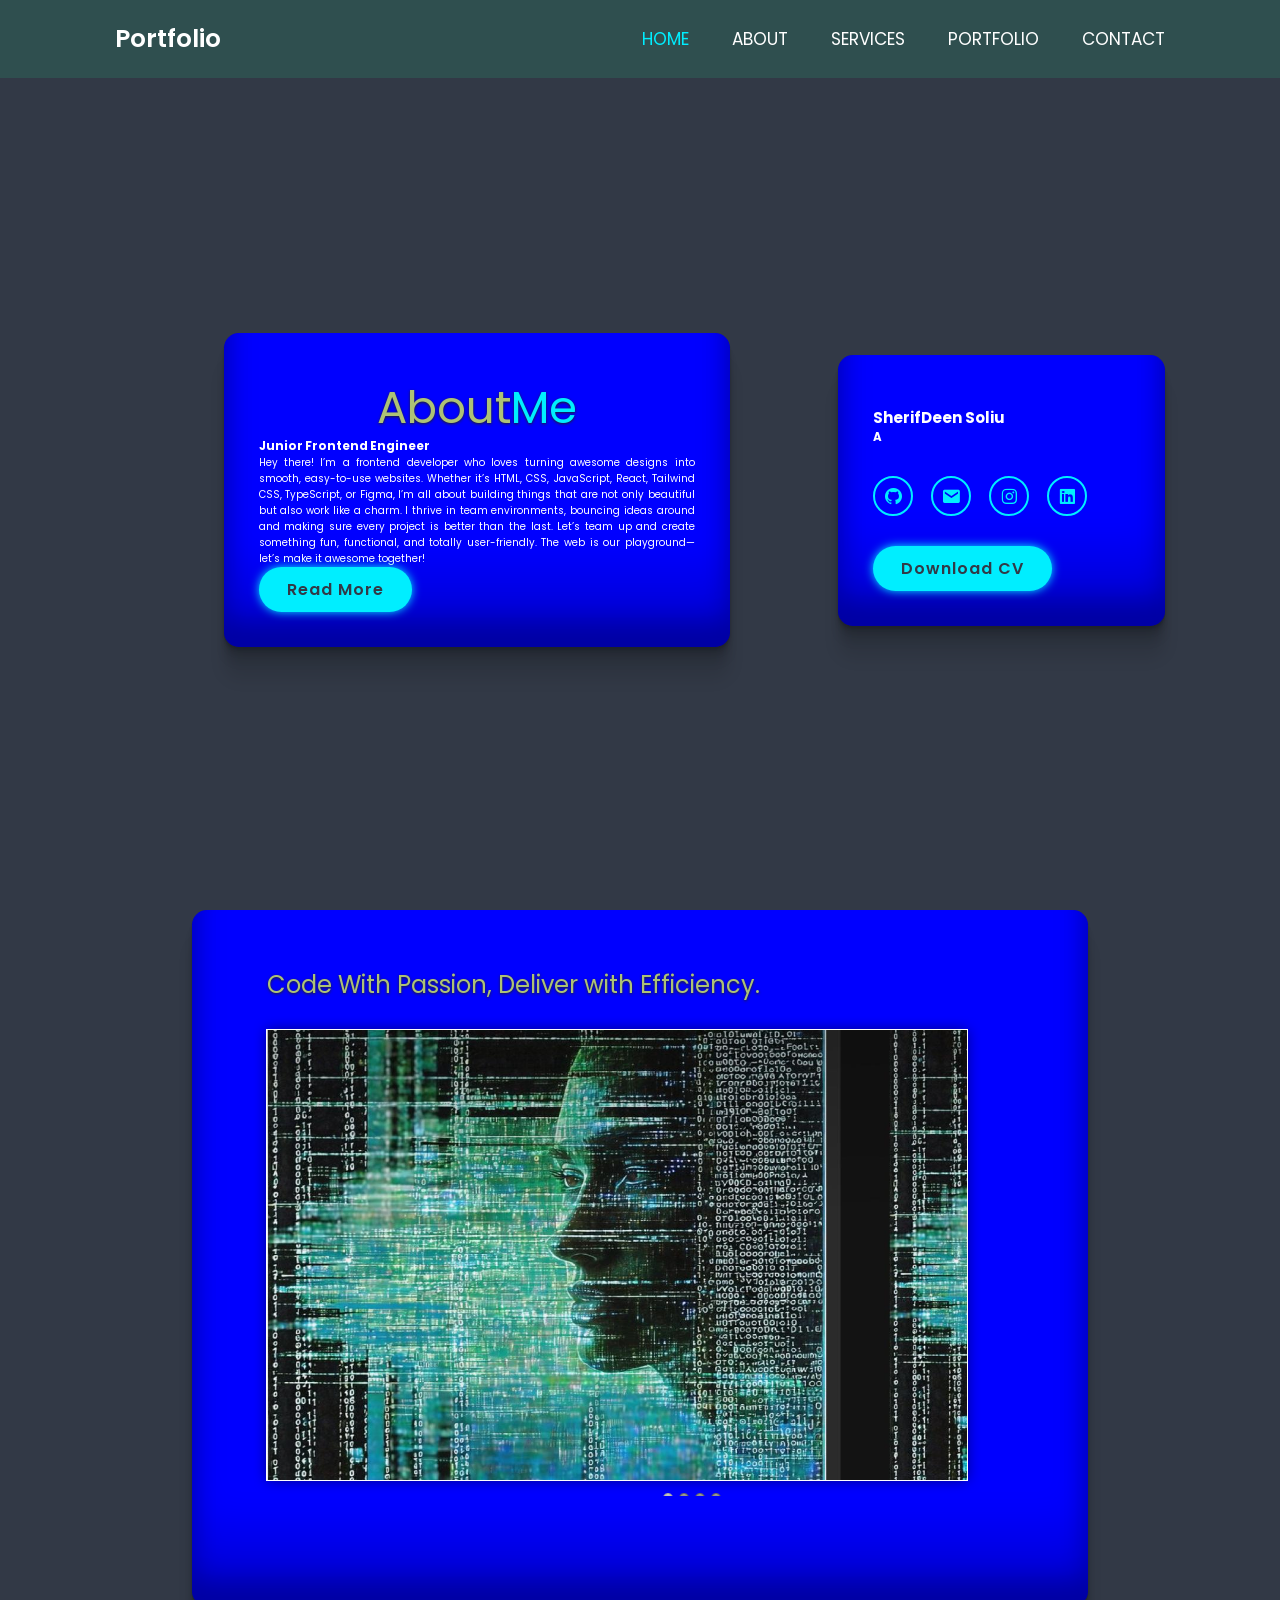
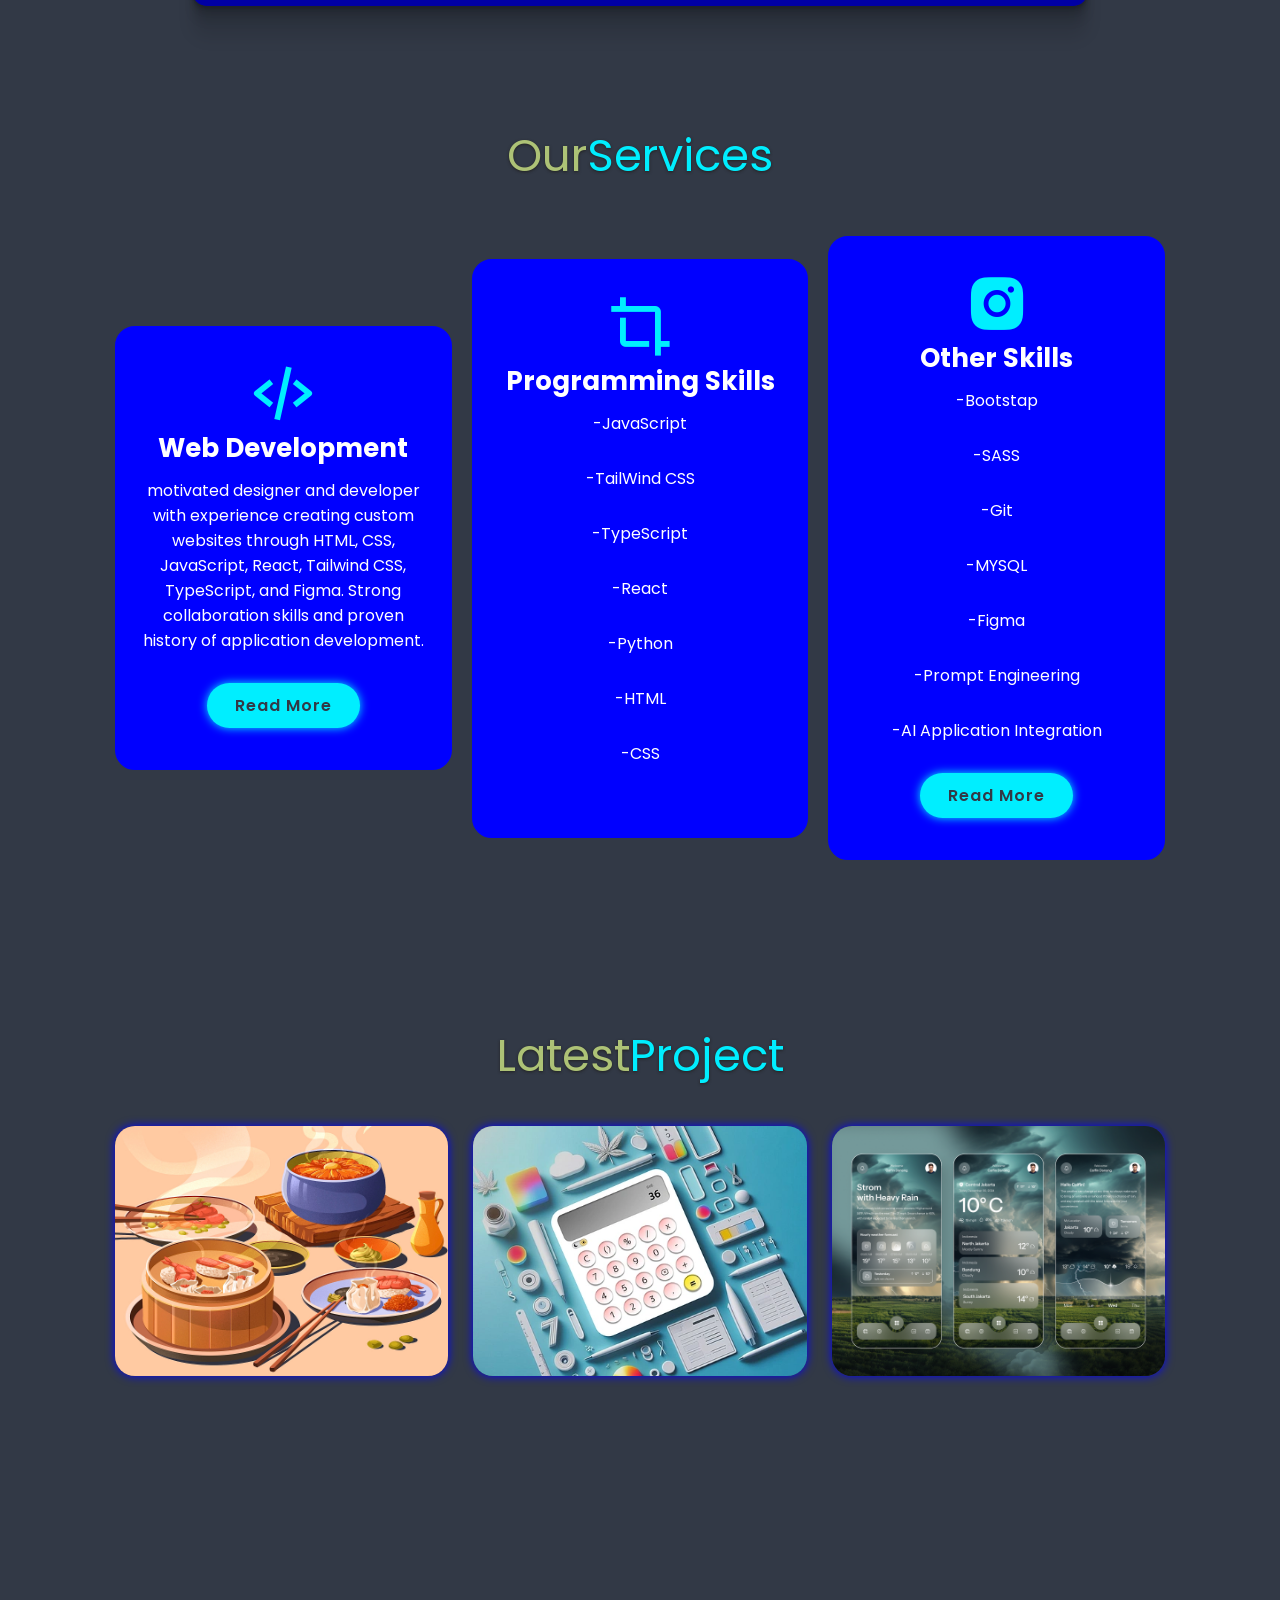
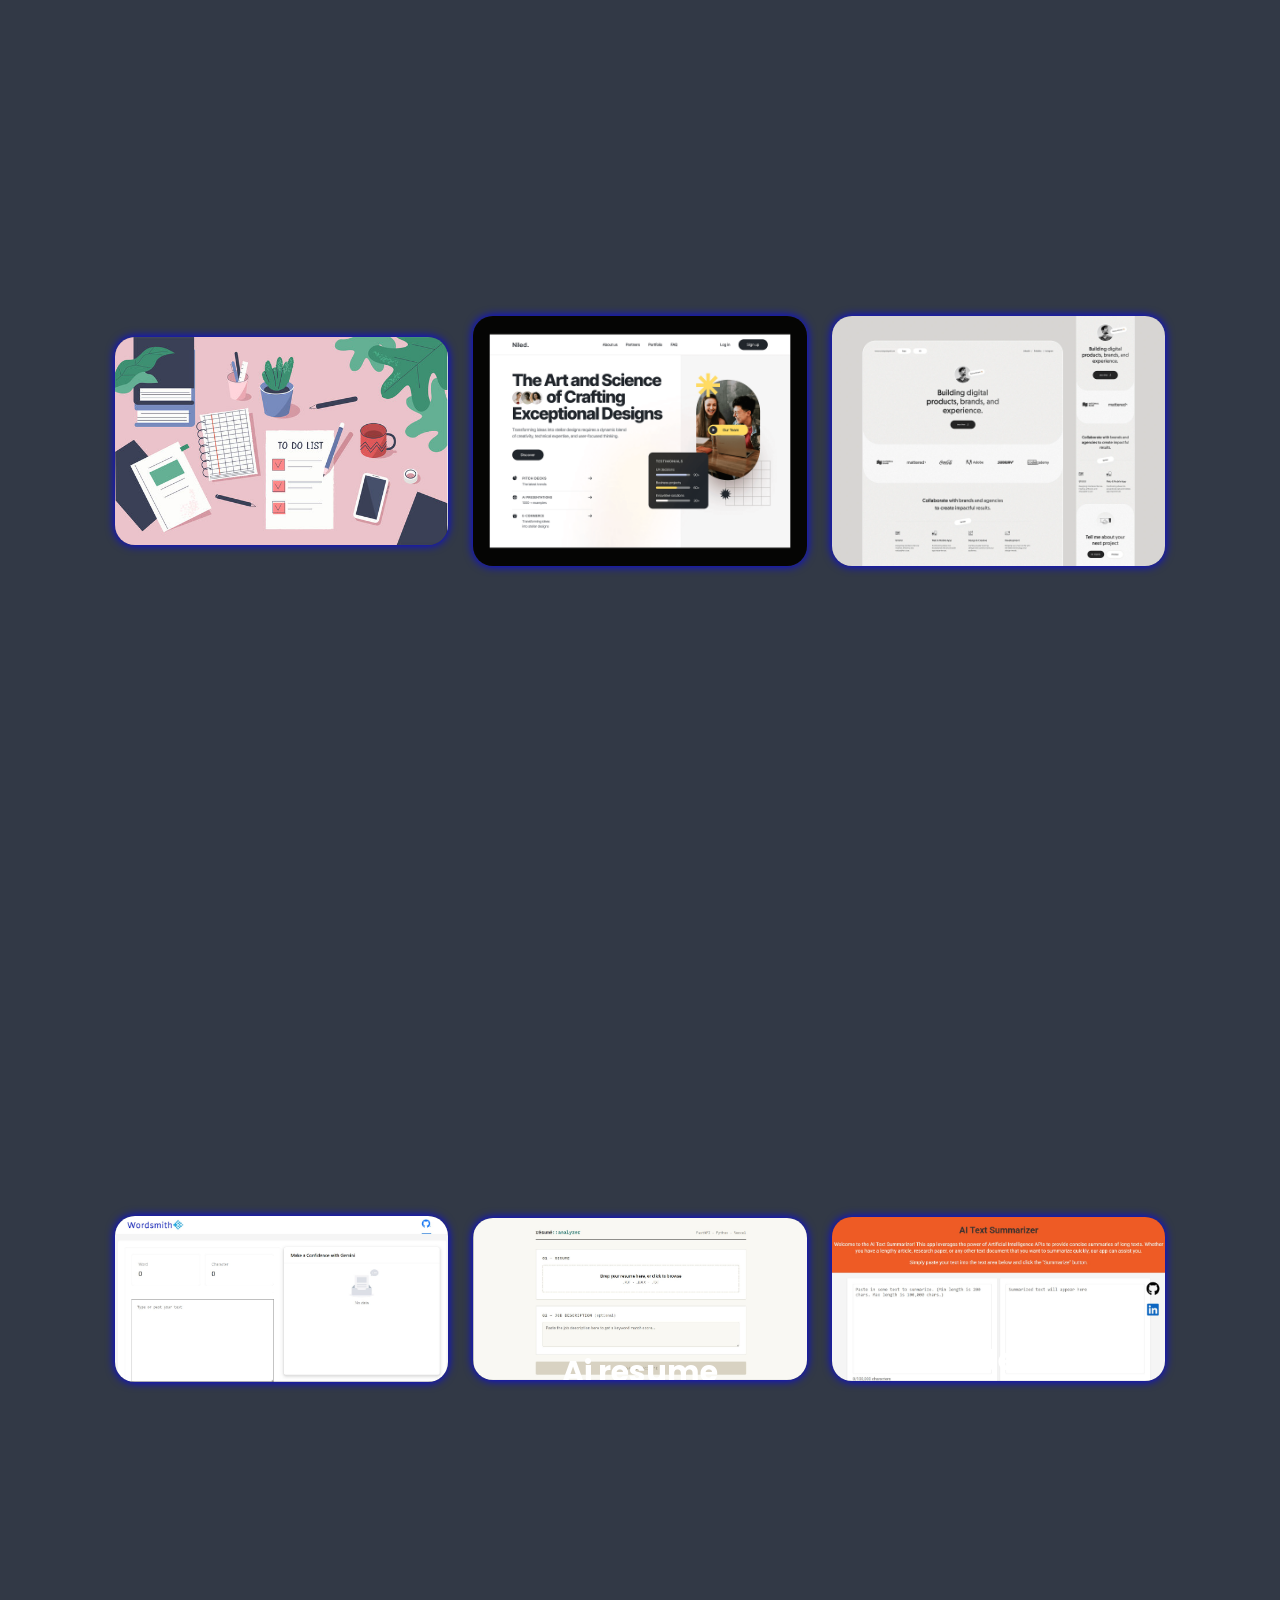
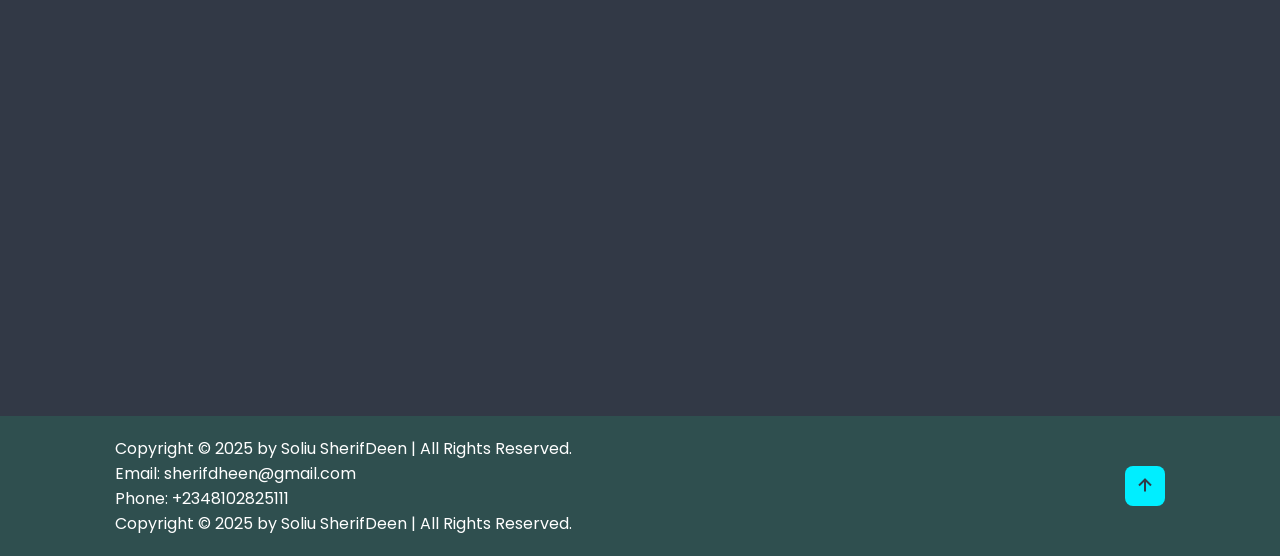
==== commit e6a65cde: "Add files via upload" ====
--- a/index.html
+++ b/index.html
@@ -305,10 +305,11 @@
         <footer class="footer">
             <div class="footer-text">
                 <p>Copyright &copy; 2025 by Soliu SherifDeen | All Rights Reserved.</p>
-            <p>Email:sherifdheen@gmail.com
-                        </p>
-                        <p>Phone:+2348102825111
-                        </p>
+            <p>Email: sherifdheen@gmail.com
+                        </p>
+                        <p>Phone: +2348102825111
+                        </p>
+                        <p>Copyright &copy; 2025 by Soliu SherifDeen | All Rights Reserved.</p>
             </div>
             <div class="footer-iconTop">
                 <a href="#home"><i class='bx bx-up-arrow-alt' ></i></a>
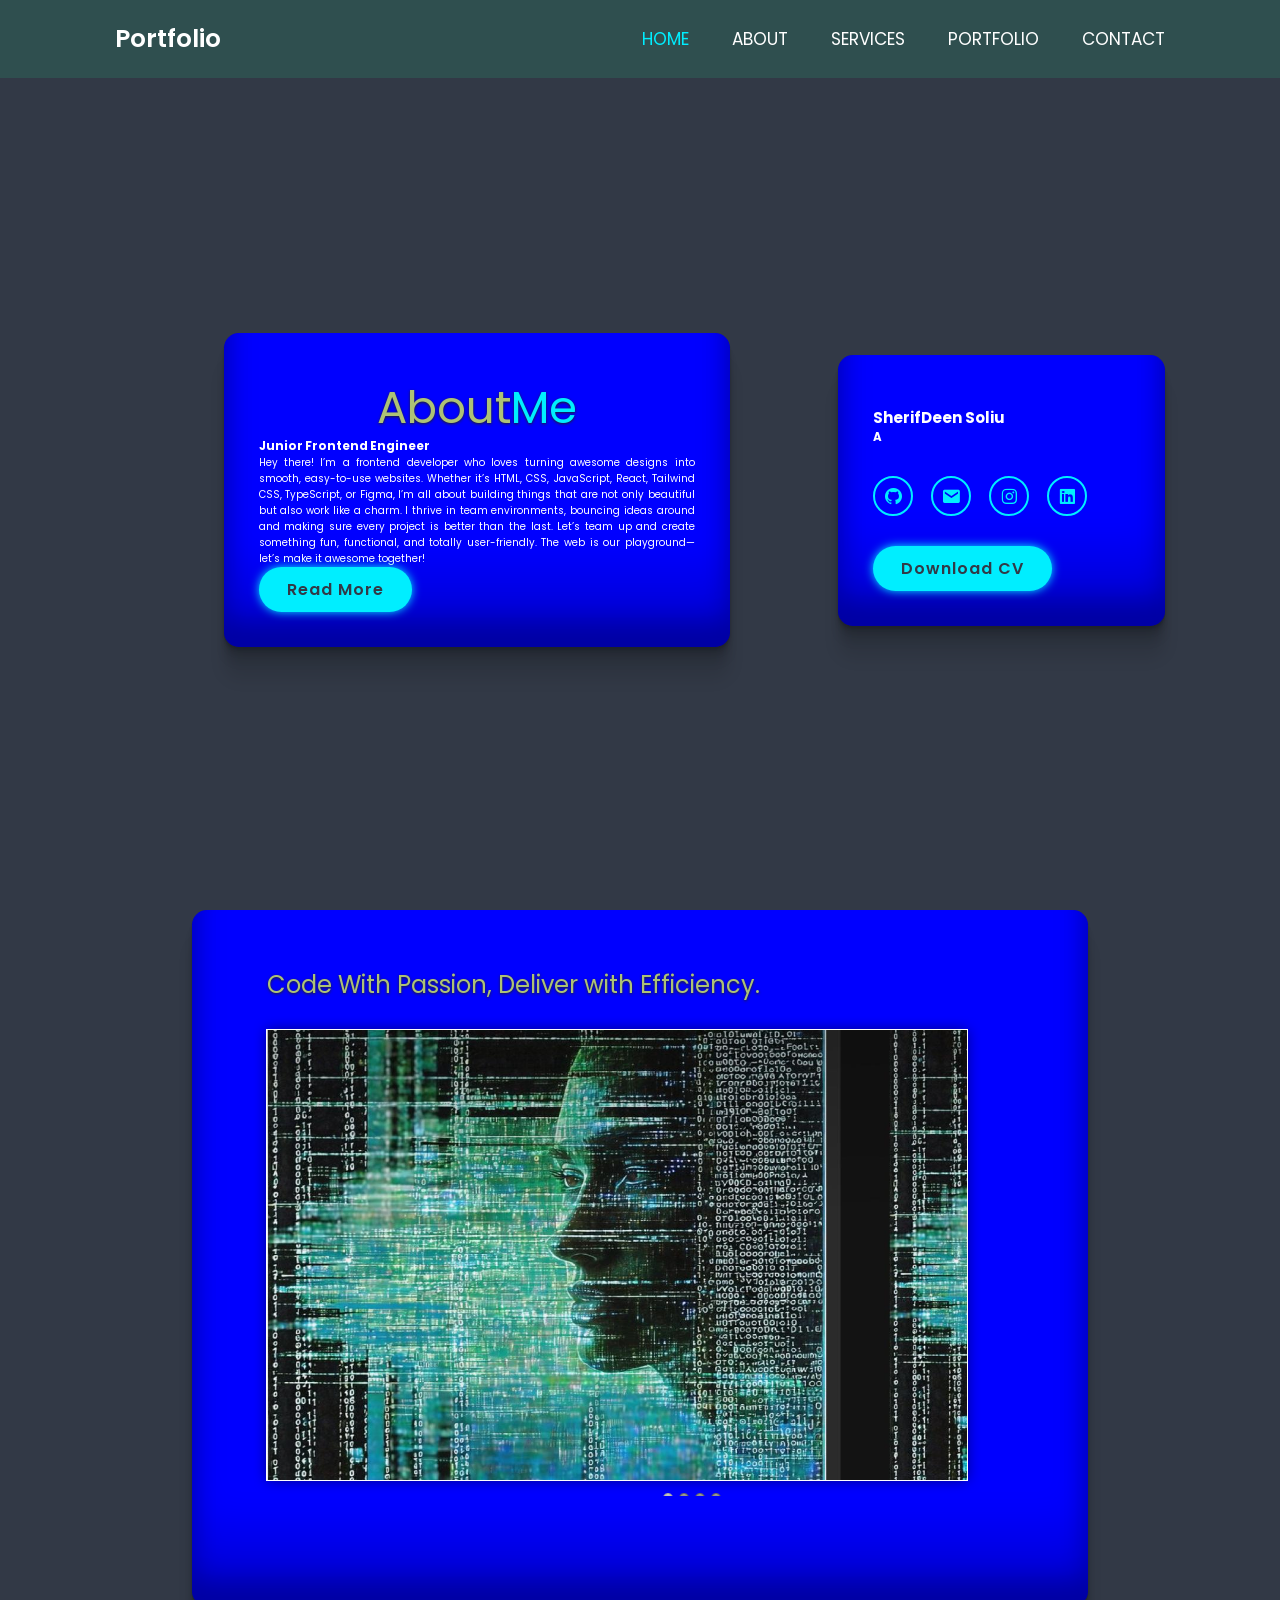
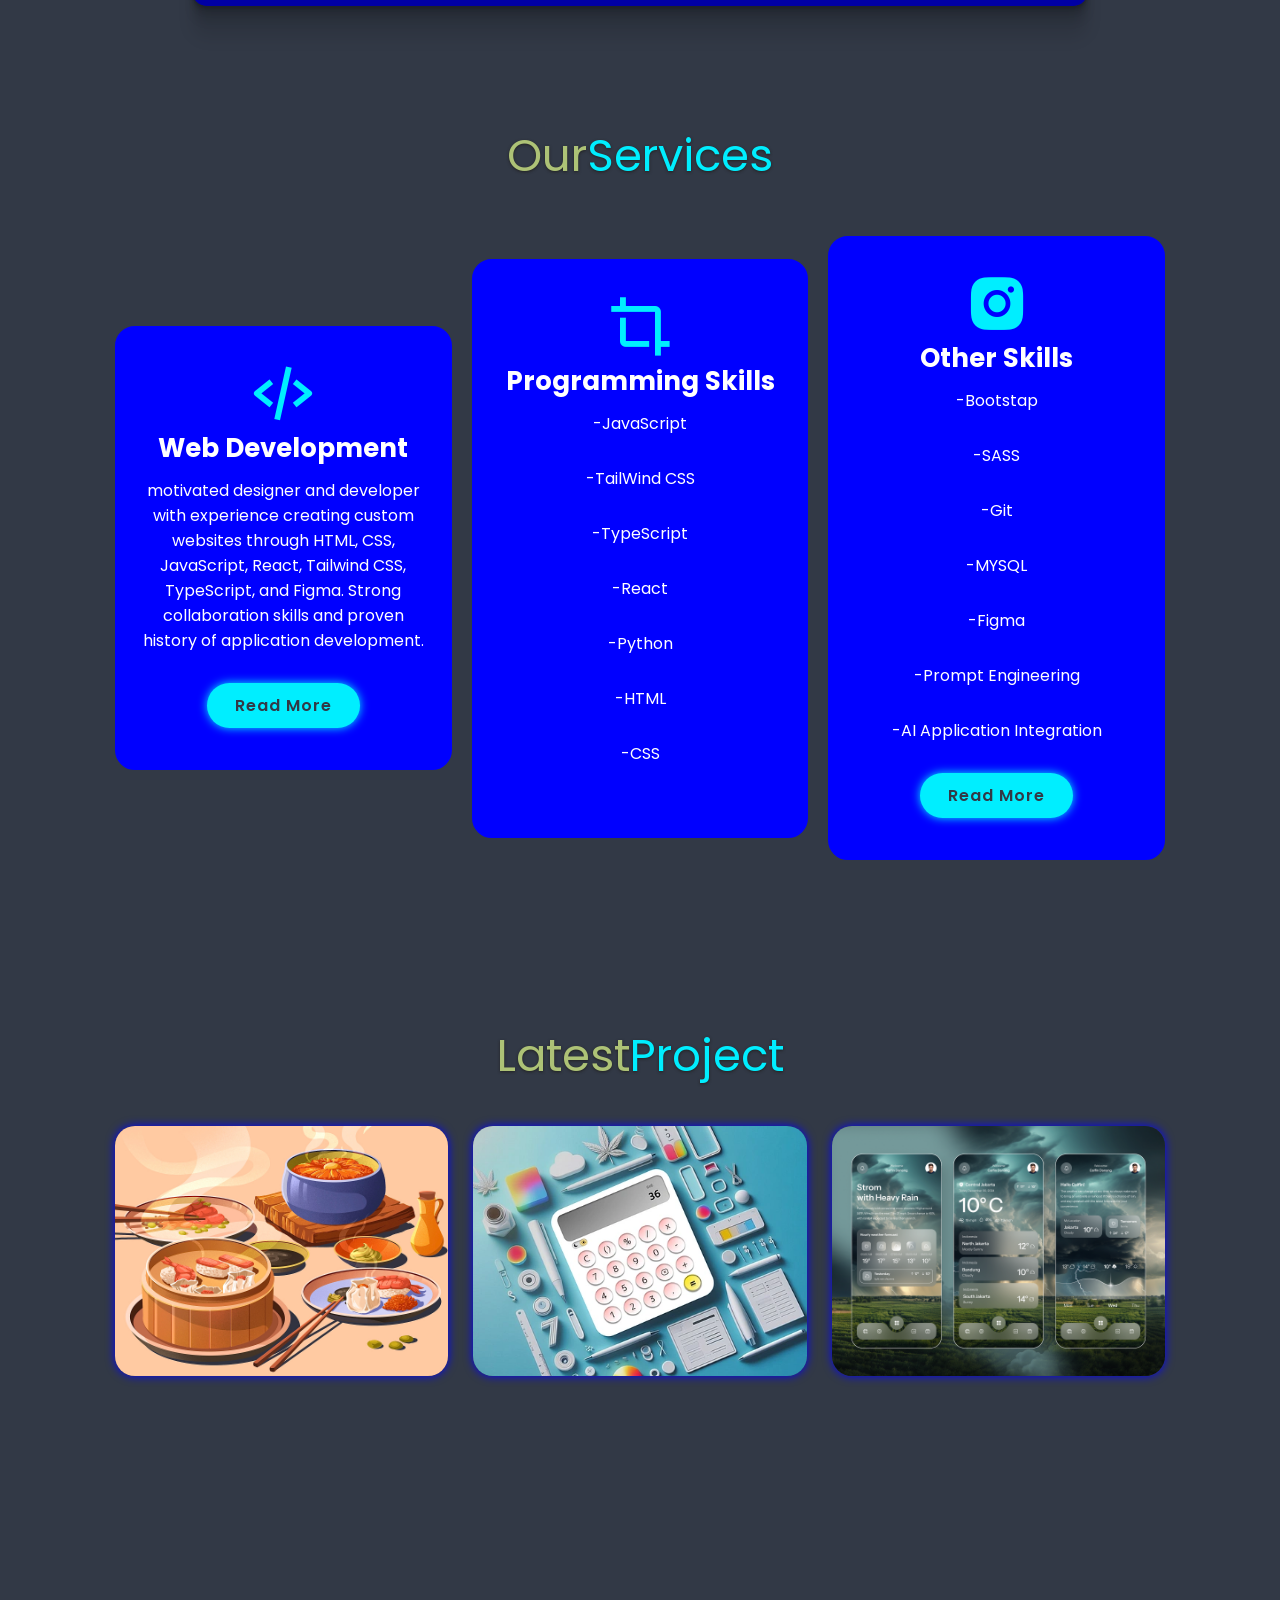
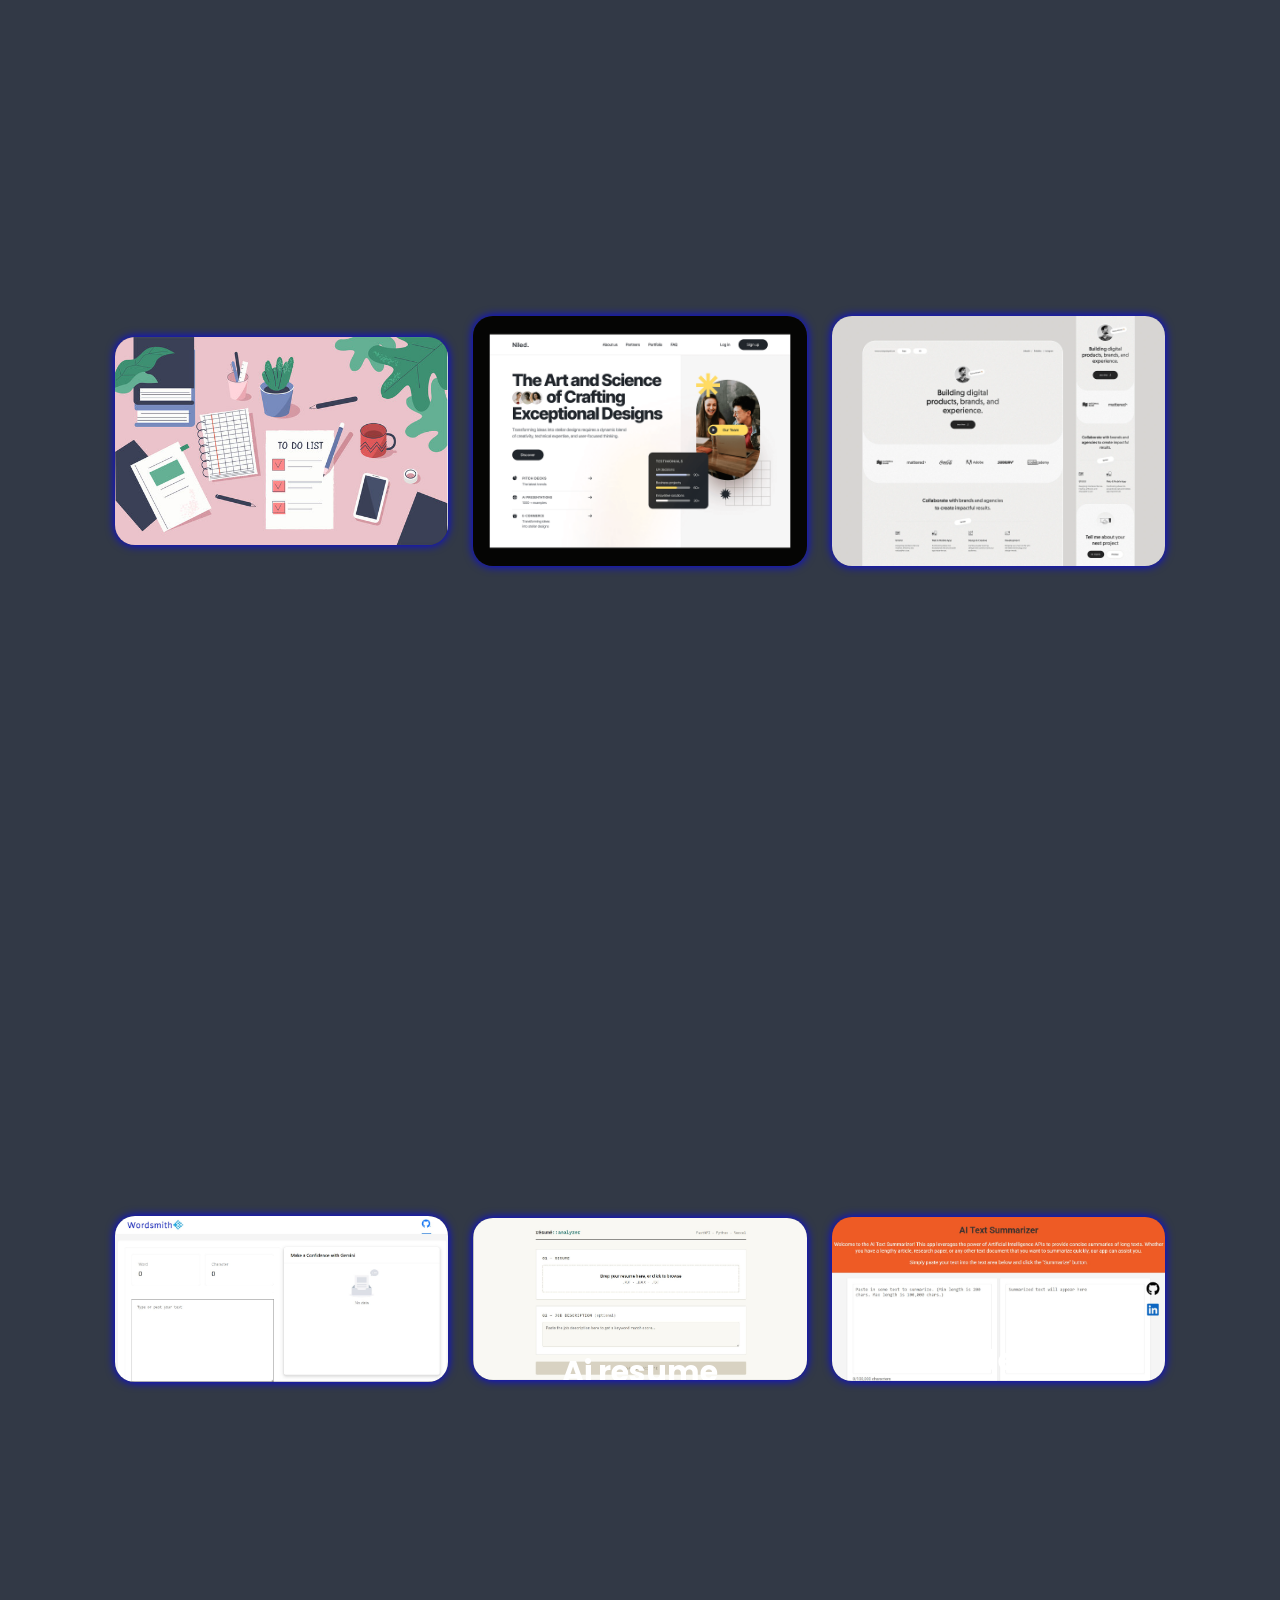
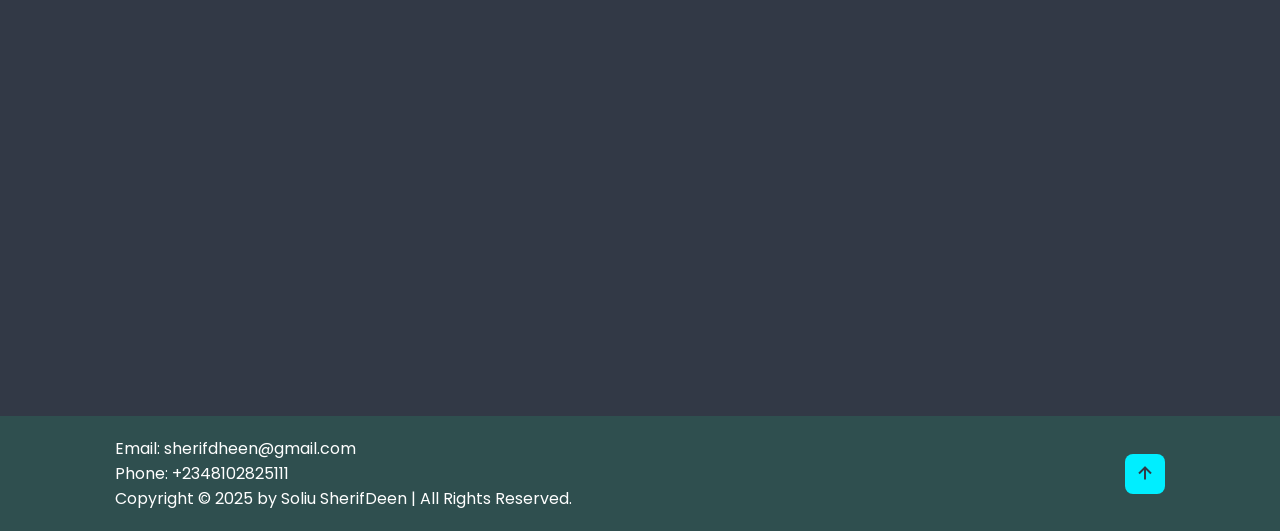
==== commit 3ae0f336: "Add files via upload" ====
--- a/index.html
+++ b/index.html
@@ -304,7 +304,6 @@
 
         <footer class="footer">
             <div class="footer-text">
-                <p>Copyright &copy; 2025 by Soliu SherifDeen | All Rights Reserved.</p>
             <p>Email: sherifdheen@gmail.com
                         </p>
                         <p>Phone: +2348102825111
